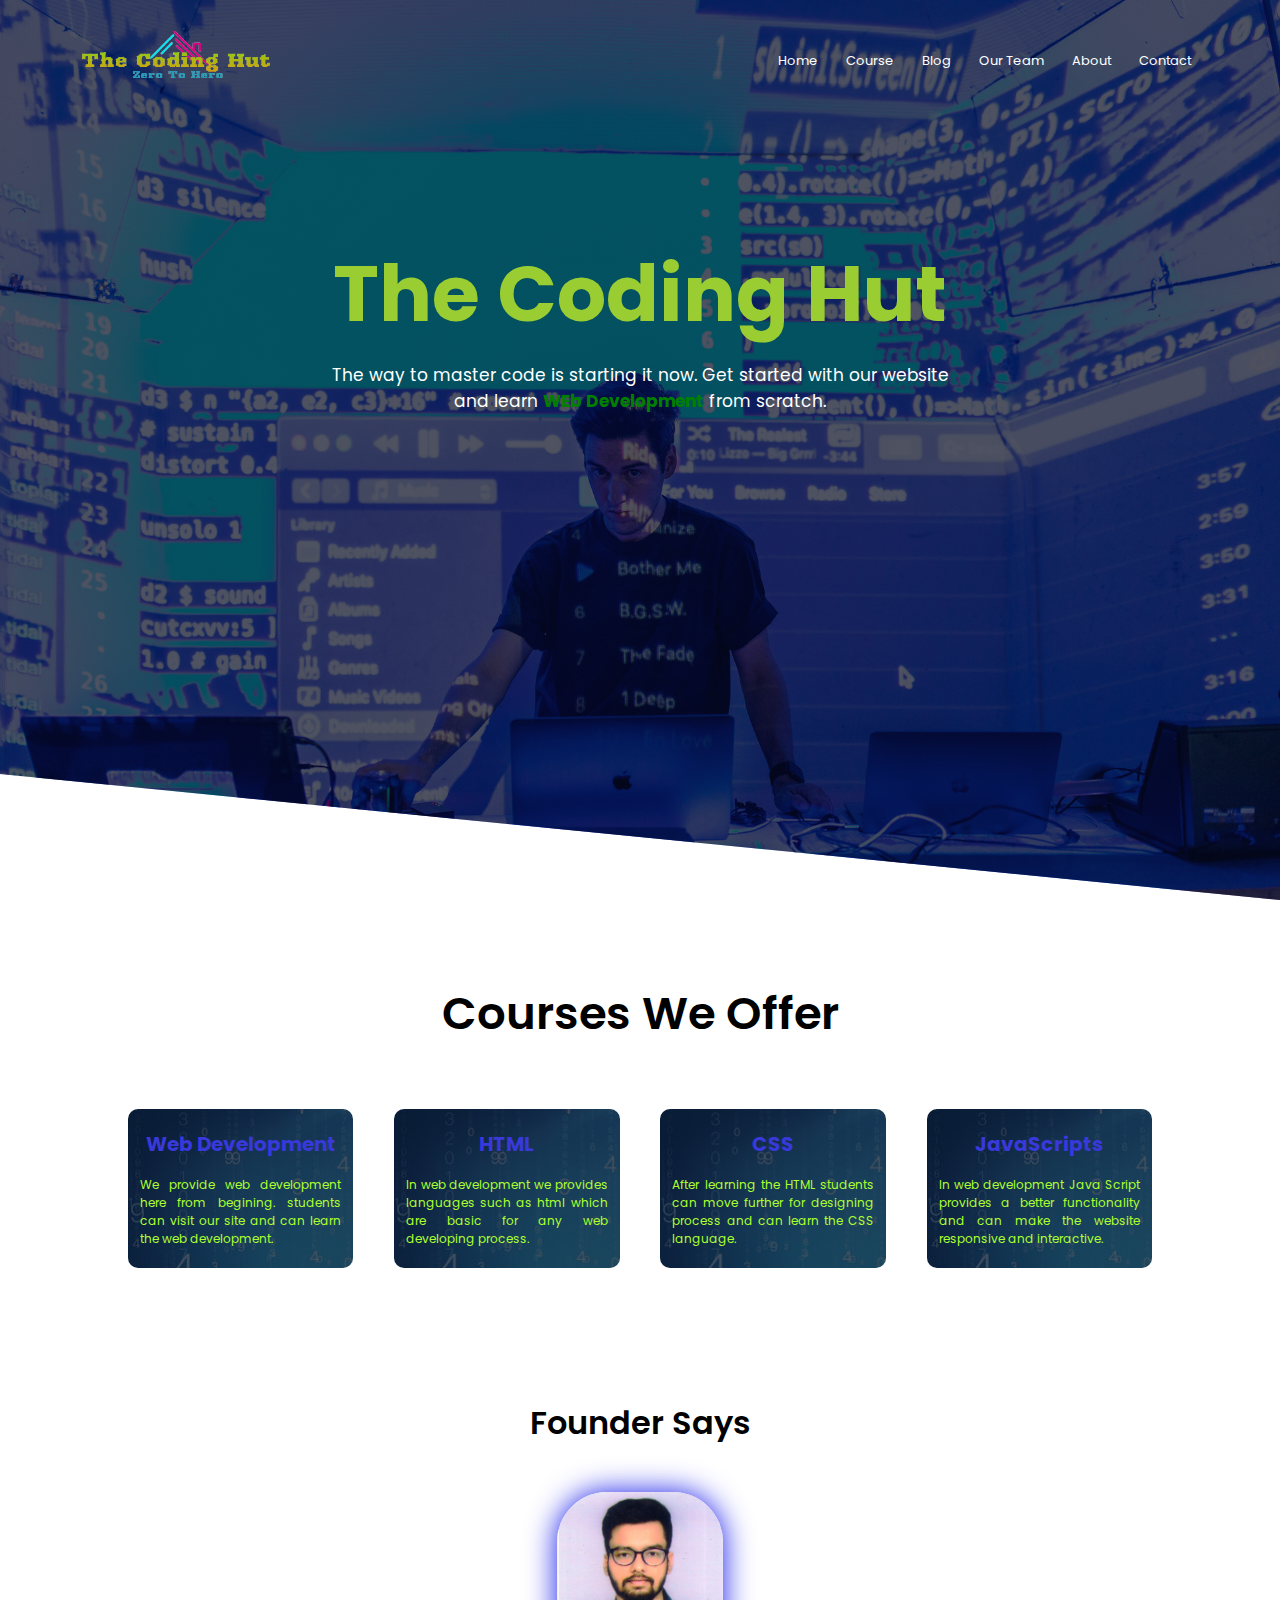
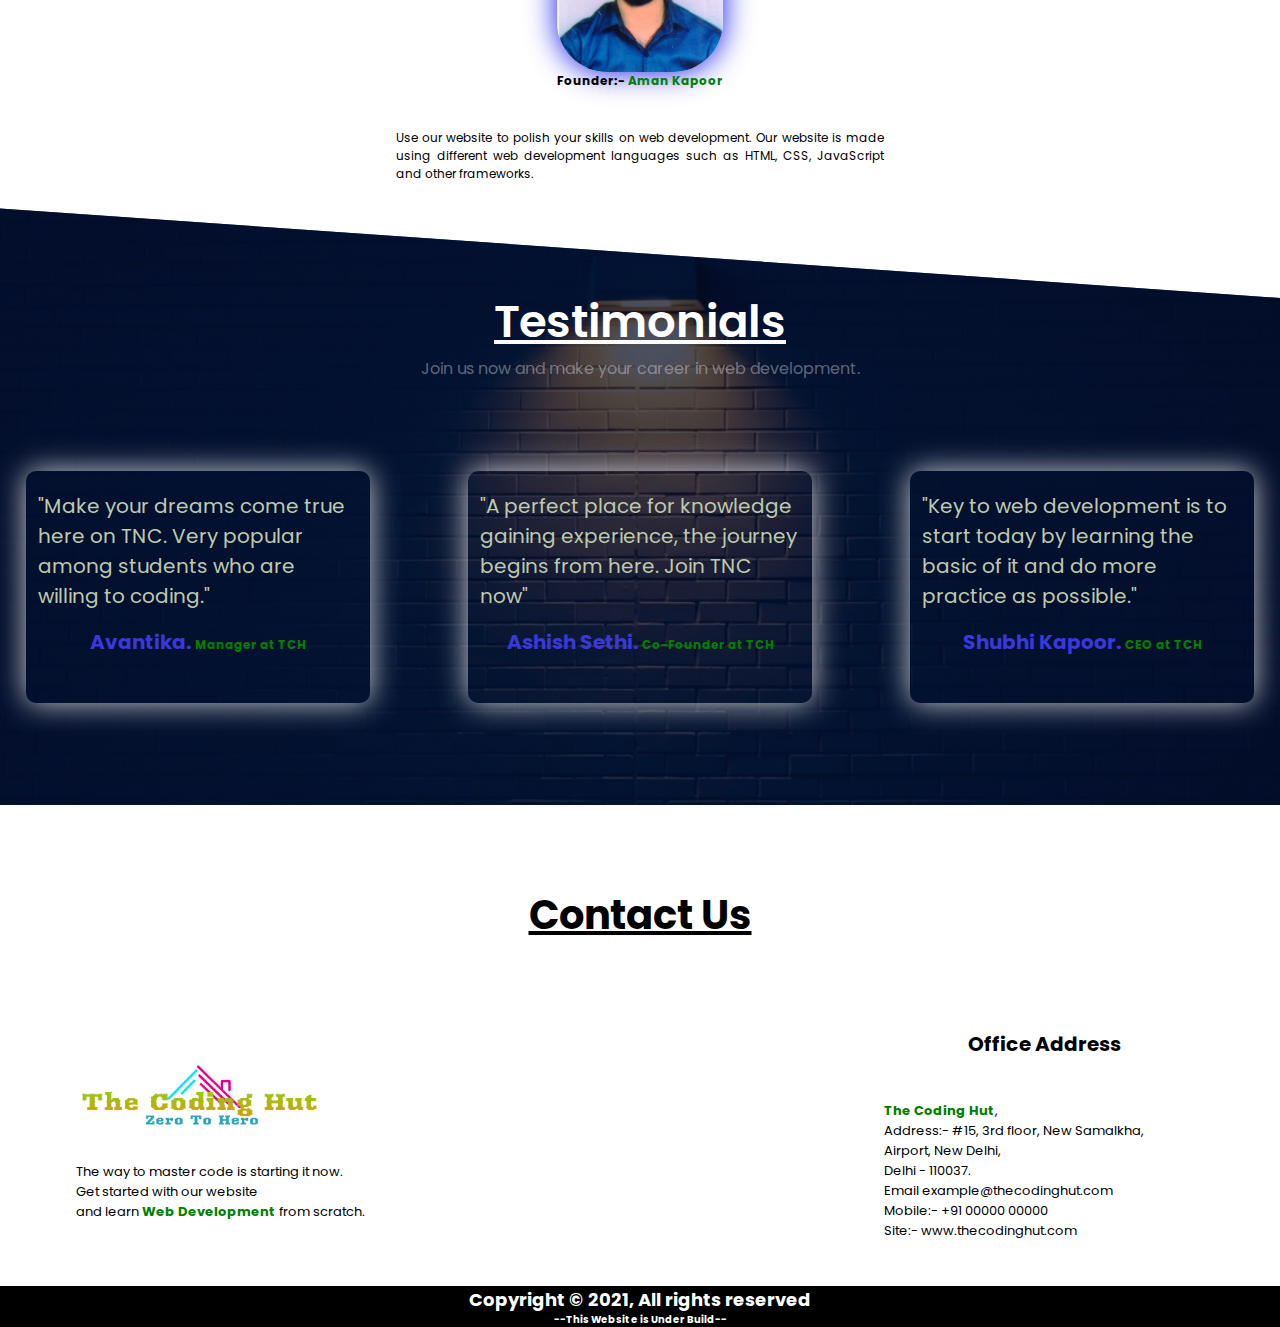
==== The Coding Hut/index.html @ e1226303 "Update index.html" ====
<!DOCTYPE html>
<html lang="en">

<head>
    <meta charset="UTF-8">
    <meta http-equiv="X-UA-Compatible" content="IE=edge">
    <meta name="viewport" content="width=device-width, initial-scale=1.0">
    <title>Home- The Coding Hut</title>
    <link rel="stylesheet" href="style.css">
    <link rel="preconnect" href="https://fonts.googleapis.com">
<link rel="preconnect" href="https://fonts.gstatic.com" crossorigin>
<link href="https://fonts.googleapis.com/css2?family=Poppins:ital,wght@0,600;0,700;1,600;1,900&display=swap" rel="stylesheet">
</head>

<body>
    <section class="header">
        <nav>
            <a href="index.html"><img src="Images/logo.png"></a>
            <div class="nav-links" id="navlinks">
                <button class="close_menu" onclick="closemenu()">X</button>
                <ul>
                    <li><a href="">Home</a></li>
                    <li><a href="">Course</a></li>
                    <li><a href="">Blog</a></li>
                    <li><a href="">Our Team</a></li>
                    <li><a href="">About</a></li>
                    <li><a href="">Contact</a></li>
                </ul>

            </div>
            <button class="open-menu" onclick="openemenu()">≡</button>
        </nav>

        <div class="text-box">
            <h1>The Coding Hut</h1>
            <p>The way to master code is starting it now. Get started with our website<br>
                and learn <span>WEb Development</span> from scratch.</p>

        </div>

    </section>
    <!-------Course Segment Start Now-------->
    <section class="course">
        <h1>Courses We Offer</h1>

        <div class="row">
            <div class="course-col">
                <h3>Web Development</h3>
                <p>We provide web development
                    here from begining. students can visit our site and can learn the web development.</p>
            </div>
            <div class="course-col">
                <h3>HTML</h3>
                <p>In web development we provides languages such as html which are basic for any web developing process.
                </p>
            </div>
            <div class="course-col">
                <h3>CSS</h3>
                <p>After learning the HTML students can move further for designing process and can learn the CSS
                    language.</p>
            </div>
            <div class="course-col">
                <h3>JavaScripts</h3>
                <p>In web development Java Script provides a better functionality and can make the website responsive
                    and interactive.</p>
            </div>
        </div>
    </section>


    <!-------Our Team Segment Start------->


    <section class="team">
        <h1>Founder Says</h1>
        <div class="">
            <div class="founder">
                <div class="team-col">
                    <img src="Images/me.jpg">
                    <h3> Founder:- <spam>Aman Kapoor</spam>
                    </h3>
                    <p>Use our website to polish your skills on web development. Our website is made using different web
                        development
                        languages such as HTML, CSS, JavaScript and other frameworks.</p>

                </div>
            </div>

        </div>
        </div>
    </section>

 <!--------Testimonials Us Segment-------->
 <section class="Testimonials">
    <h1>Testimonials</h1>
    <p>Join us now and make your career in web development.</p>

    <div class="row">
        <div class="Testimonials-col">
            <p>"Make your dreams come true here on TNC. Very popular among students who are willing to coding."</p>
            <h3>Avantika. <span>Manager at TCH</span></h3>
        </div>
        <div class="Testimonials-col">
            
            <p>"A perfect place for knowledge gaining experience, the journey begins from here. Join TNC now"
            </p>
            <h3>Ashish Sethi. <span>Co-Founder at TCH</span></h3>
        </div>
        <div class="Testimonials-col">
            <p>"Key to web development is to start today by learning the basic of it and do more practice as possible."</p>
            <h3>Shubhi Kapoor. <span>CEO at TCH</span></h3>
        </div>
        
    </div>
</section>

<!------------Contact Us Segment-------->

<section class="contact">
    <h1>Contact Us</h1>
    <div class="row">
        
        <div class="contact-col"><br>
            
            <a href="index.html"><img src="Images/logo.png" width="250px"></a><br>
            
<p>The way to master code is starting it now.<br>

    Get started with our website<br>
    and learn <span>Web Development</span> from scratch.</p>

        </div>
        <div class="contact-col">
            <h3>Office Address</h3>
            <p><span>The Coding Hut</span>,<br>
               Address:-  #15, 3rd floor, New Samalkha,<br>
                Airport, New Delhi,<br>
                Delhi - 110037.<br>
               Email example@thecodinghut.com<br>
              Mobile:-  +91 00000 00000<br>
             Site:-  www.thecodinghut.com </p>
            
        </div>
        
    </div>
</section>

<footer>

    <h2>Copyright © 2021, All rights reserved</h2>
    <h5>--This Website is Under Build--</h5>
</footer>







    <!--------Javascripts For toggle menu-------->
    <script>
        var navlinks = document.getElementById("navlinks");
        function openemenu() {
            navlinks.style.right = "0";
        }
        function closemenu() {
            navlinks.style.right = "-200px";
        }
    </script>

</body>

</html>
---- The Coding Hut/style.css ----
*{
    margin: 0;
    padding: 0;
    font-family: 'Poppins', sans-serif;
}
html {
    scroll-behavior: smooth;
  }

.header{
    min-height: 100vh;
    
    width: 100%;
    background-image: linear-gradient(rgb(4,9,30,0.7),rgb(4,9,30,0.7)),url(Images/headerbg.jpg);
    background-position: center;
    background-size: cover;
    position: relative;
    clip-path: polygon(0 0, 100% 0, 100% 100%, 0 86%);
    

}
nav{
    display: flex;
    padding: 2% 6%;
    justify-content: space-between;
    align-items: center;
    
}
nav img{
    width: 200px;
    
    
}
.nav-links{
    flex: 1;
    text-align: right;
   
}
.nav-links ul li{
    list-style: none;
    display: inline-block;
    padding: 8px 12px;
    position: relative;
}

.nav-links ul li a{
    font-size: 13px;
    color: white;
    text-decoration: none;
}
.nav-links ul li::after {
    content: '';
    width: 0%;
    height: 2px;
    display: block;
    background: red;
    transition: 0.5s;
}
.nav-links ul li:hover::after {
    
    width: 100%;    
}

.text-box{
    width: 90%;
    position: absolute;
    top: 50%;
    left: 50%;
    color: white;
    transform: translate(-50%,-120%);
    text-align: center; 
}

.text-box h1{
    font-size: 78px;
    color: yellowgreen;
}
.text-box p{
    font-size: 17px;
    margin: 10px 0 0px;
}
span{
    color:green;
    font-weight: bold;
}
nav button{display: none;}


@media(max-width:700px)
{
    .text-box h1{
        font-size: 40px;
    }
    .nav-links ul li{
        display: block;
    }

    .nav-links{
        display: block;
        padding: 8px 12px;
        text-align: left;
        background: rgb(44, 70, 141);
        top: 0;
        right: -200px;
        position: absolute;
        height: 100vh;
        width: 150px;
        z-index: 2;
        transition: 1s;
    }
    nav button{
        
        display: block;
        background-color: transparent;
        border: none;
        color: white;
        margin: 10ox;
        font-size: 22px;
        cursor: pointer;
    }
    .nav-links ul{
        padding: 13px;
    }

}
/*---------Course Segment----*/

.course
{
    width: 80%;
    margin: auto;
    text-align: center;
    padding-top: 80px;
}
.course h1{
font-size: 45px;
font-weight: 600;
margin-bottom: 6%;
text-decoration: none;
color:black;
}
.row{
    display: flex;
    margin-top: 5%;
    justify-content: space-between;
}
.course-col{
    
    flex-basis: 22%;
   background-image: linear-gradient(rgb(4,9,30,0.7),rgb(4,9,30,0.7)),url(Images/coursebg.jpg);
    border-radius: 10px;
    margin-bottom: 5%;
    padding: 20px 12px;
    box-sizing: border-box;
    text-align:justify;
    font-size: 12px;
    transition: 0.8s;
}
h3{
    text-align: center;
    font-size: 20px;
    padding-bottom: 8%;
    color: white;
    text-decoration: underline;
}
.course-col p{
    color: greenyellow;
}
.course-col:hover{
    box-shadow: 0 0 30px 0px rgb(20, 24, 233);
}
@media(max-width:700px) {
    .row{
        flex-direction: column;
    }
}

.team{
    width: 40vw;
    margin: auto;
    text-align: center;
    padding-top: 80px;
   
}
.team h1{
    font-size: 2em;
    font-weight: 600;
}
.founder{
    
    margin-top: 5%;

}
.team h3{
    font-size: 12px;
    text-decoration: none;
    color: black;
}
.team-col{
    display: inline-block;
    flex-basis: 15%;
    background-color:transparent;
    border-radius: 10px;
    margin-bottom: 1%;
    padding: 20px 12px;
    box-sizing: border-box;
    text-align:justify;
    font-size: 12px;
}

.team-col img{
    display: block;
    margin-left: auto;
     margin-right: auto;
    width: 50%;
    height: 20vh;
    width: auto;
    border-radius: 50px;
    box-shadow: 0 0 30px 0px rgb(20, 24, 233);
    
}
.team-col spam{
    color: green;
    text-decoration: solid;
}


/*------about Us Segment-------*/


.Testimonials
{
    width: 100%;
    margin: auto;
    height: 50%;
    text-align: center;
    padding-top: 80px;
    box-sizing: border-box;
    background-image: linear-gradient(rgb(4,9,30,0.7),rgb(4,9,30,0.7)),url(Images/aboutbg.jpg);
    background-position: center;
    background-size: cover;
    position: relative;
    clip-path: polygon(0 0, 100% 15%, 100% 100%, 0% 100%);


}
.Testimonials h1{
font-size: 45px;
font-weight: 600;
text-decoration: underline;
color: white
}
.Testimonials p{
    color: rgba(255, 255, 255, 0.363)
    }
.row{
    display: flex;
    margin-top: 5%;
    justify-content: space-between;
}

.Testimonials-col{
    margin:2% 2%;
    flex-basis: 25%;
    border-radius: 10px;
    padding: 20px 12px;
    text-align:left;
    font-size: 20px;
    transition: 0.8s;
    margin-bottom: 8%;
    box-shadow: 0 0 30px 0px rgb(206, 207, 212);
}
h3{
    text-align: center;
    font-size: 20px;
    color: rgb(57, 57, 219);
    text-decoration: none;
    justify-items: flex-end;
}
.Testimonials-col span{
    font-size: 12px;

}
.Testimonials-col p{
    color: rgb(190, 201, 174);
    margin-bottom: 5%;
}
.Testimonials-col:hover{
    box-shadow: 0 0 30px 0px rgb(20, 24, 233);
}


/*---Contact US-----*/


.contact
{
    width: 100%;
    text-align: center;
    padding-top: 80px;
    box-sizing: border-box;
    background-position: center;
    background-size: cover;
    position: relative;

}

.contact p{
    color: black;
    margin-top: 5%;
    font-size: 13px;
    text-align: left;
    
    }

    .contact-col{
        margin:2% 5%;
        margin-top: 0%;
        flex-basis: 25%;
        border-radius: 10px;
        padding: 20px 12px;
        text-align:left;
        font-size: 20px;
        
    }
    .contact-col h3{
        text-align: center;
        font-size: 20px;
        color:black;
        text-decoration: none;
        justify-items: flex-end;
    }
    .contact h1{
        text-align: center;
        font-size: 40px;
        color:black;
        text-decoration: underline;
        margin-bottom: 0;
    }


/*---Footer---*/

footer
{
width: 100%;
background-color: black;
color: white;
text-align: center;
font-size: 12px;
}
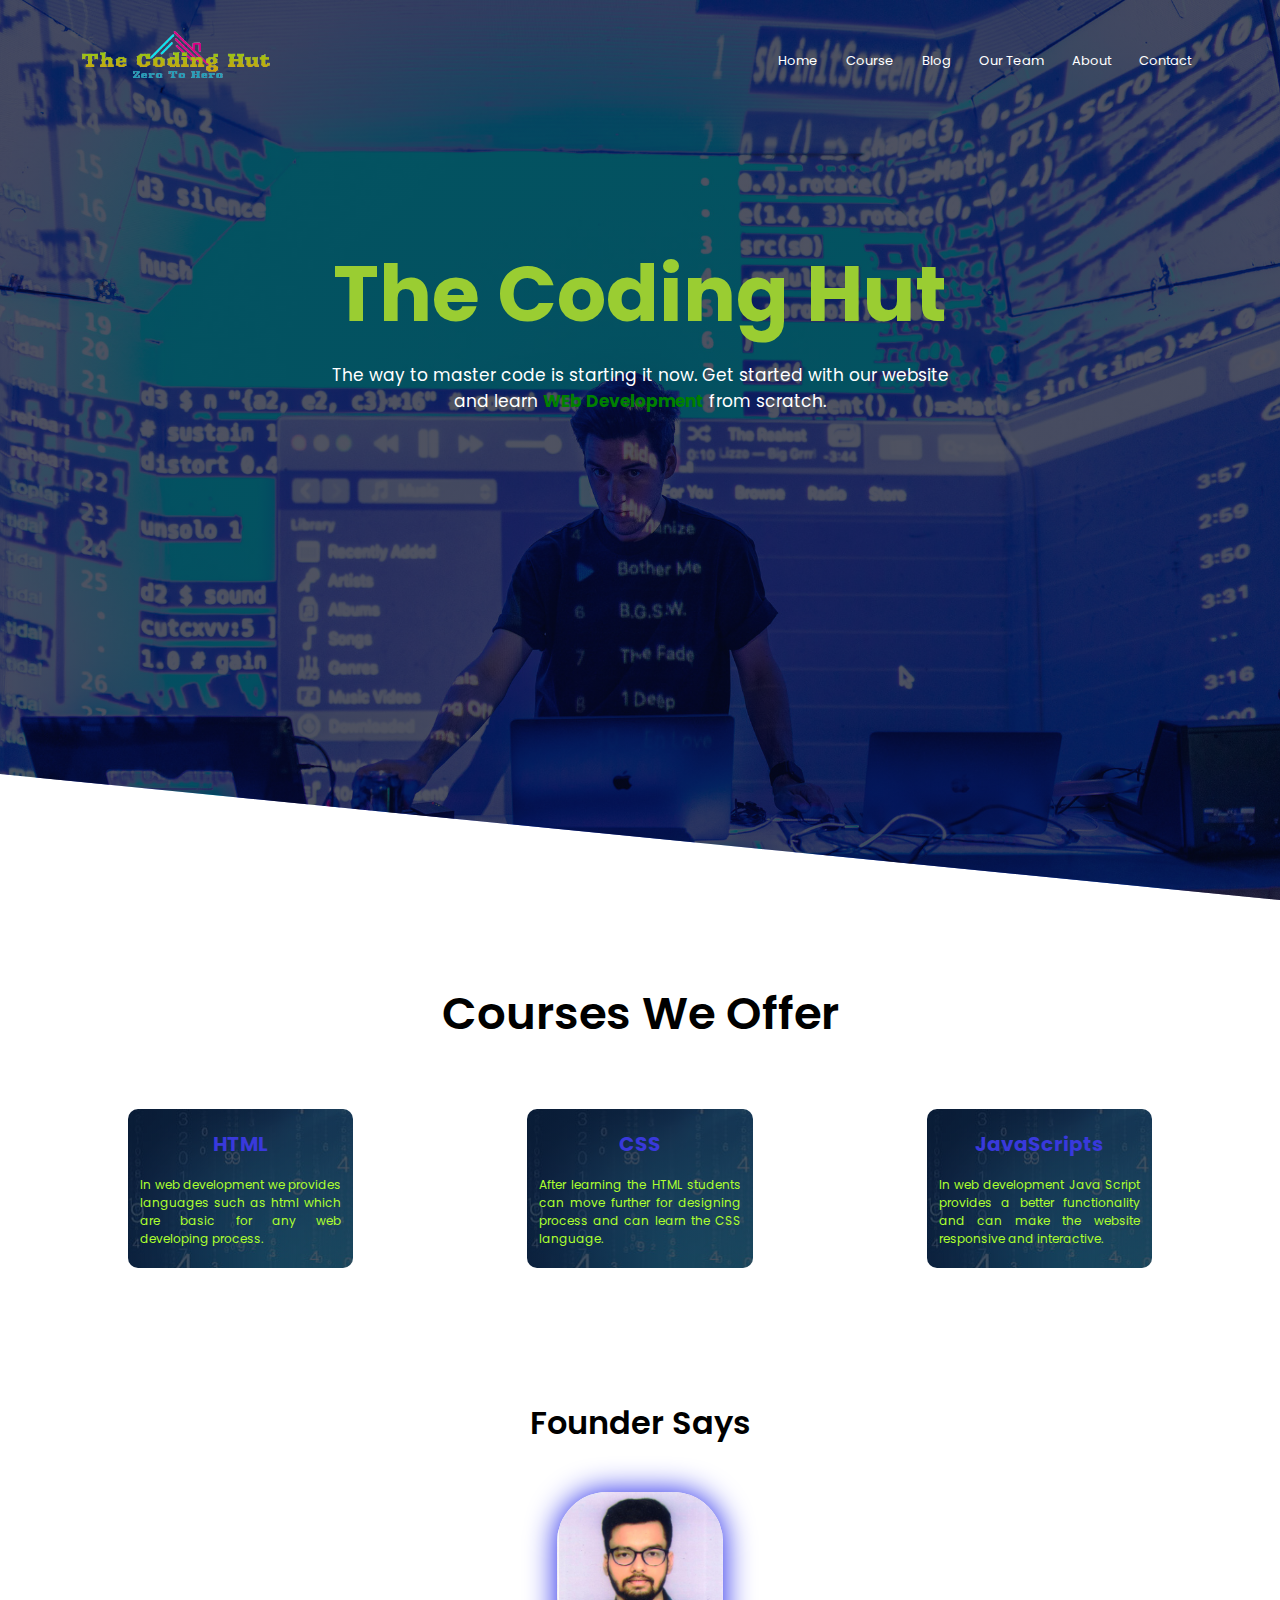
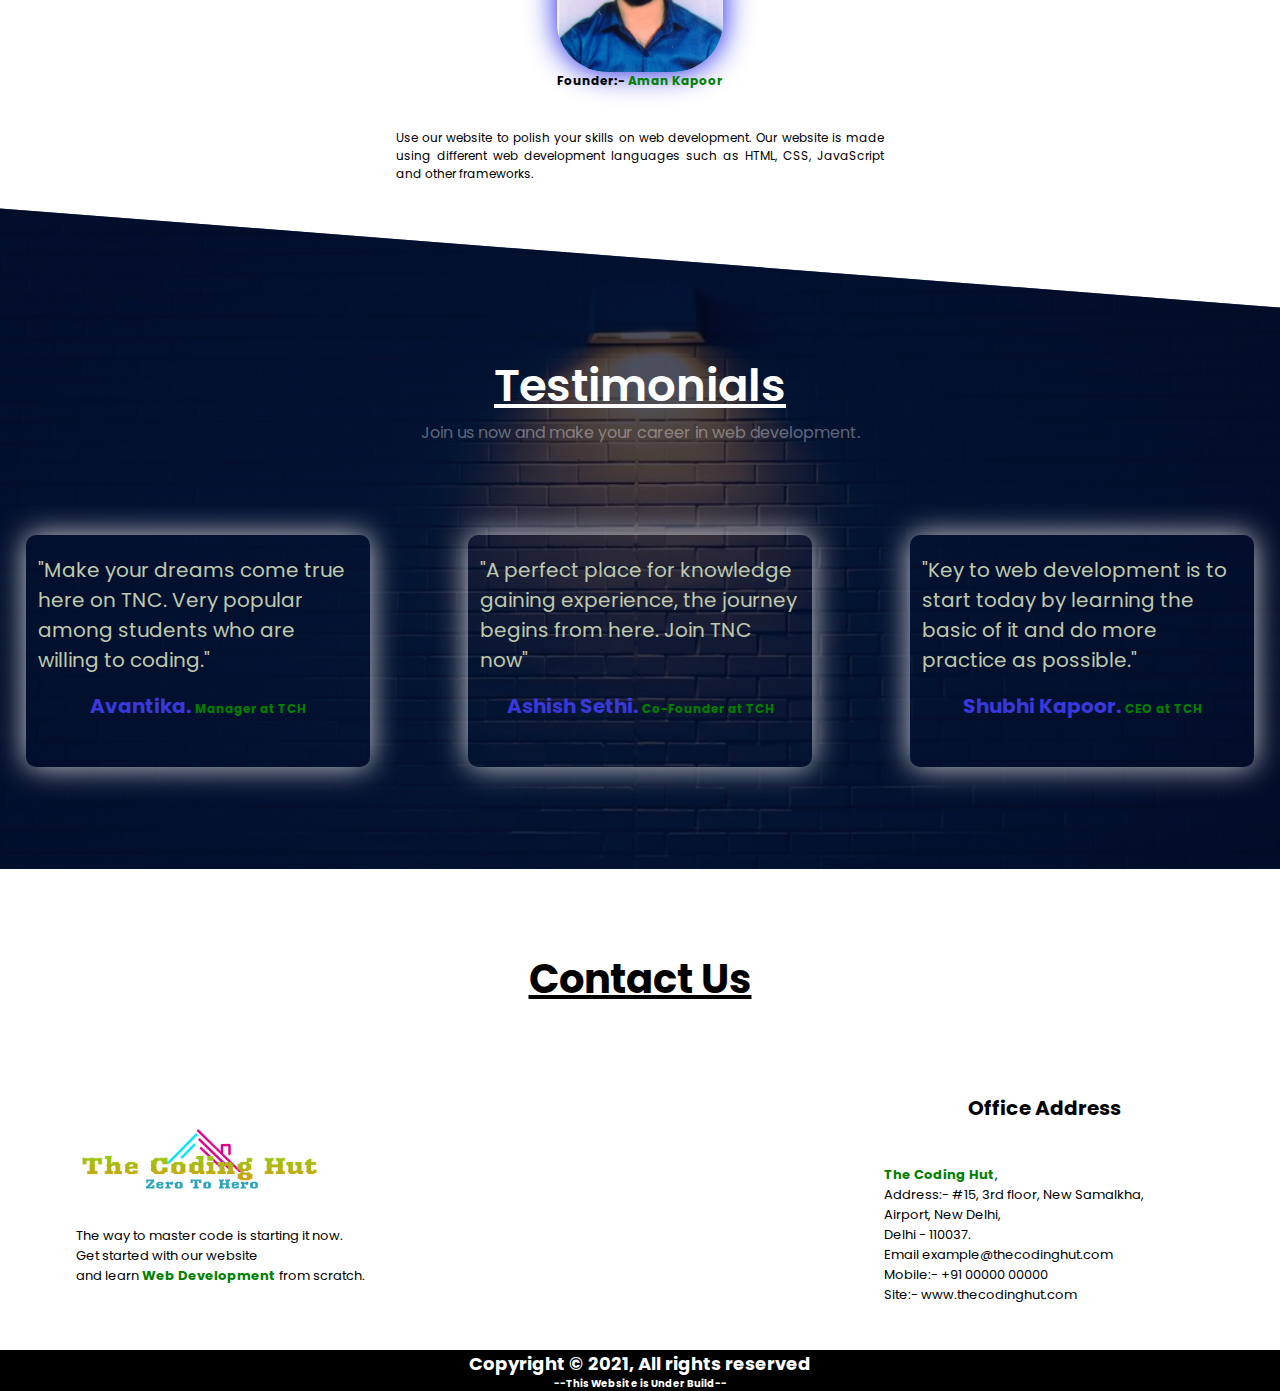
==== commit b31ba64b: "Update index.html" ====
--- a/The Coding Hut/index.html
+++ b/The Coding Hut/index.html
@@ -44,11 +44,7 @@
         <h1>Courses We Offer</h1>
 
         <div class="row">
-            <div class="course-col">
-                <h3>Web Development</h3>
-                <p>We provide web development
-                    here from begining. students can visit our site and can learn the web development.</p>
-            </div>
+            
             <div class="course-col">
                 <h3>HTML</h3>
                 <p>In web development we provides languages such as html which are basic for any web developing process.
--- a/The Coding Hut/style.css
+++ b/The Coding Hut/style.css
@@ -173,6 +173,9 @@
     .row{
         flex-direction: column;
     }
+     .course-col h3 p{
+        font-size: 10px;
+    }
 }
 
 .team{
@@ -245,6 +248,7 @@
 
 }
 .Testimonials h1{
+    margin-top:5%;
 font-size: 45px;
 font-weight: 600;
 text-decoration: underline;
@@ -290,6 +294,12 @@
 }
 
 
+@media(max-width:767px)
+{
+    .Testimonials h1{
+        margin-top: 5%;
+        }
+}
 /*---Contact US-----*/
 
 
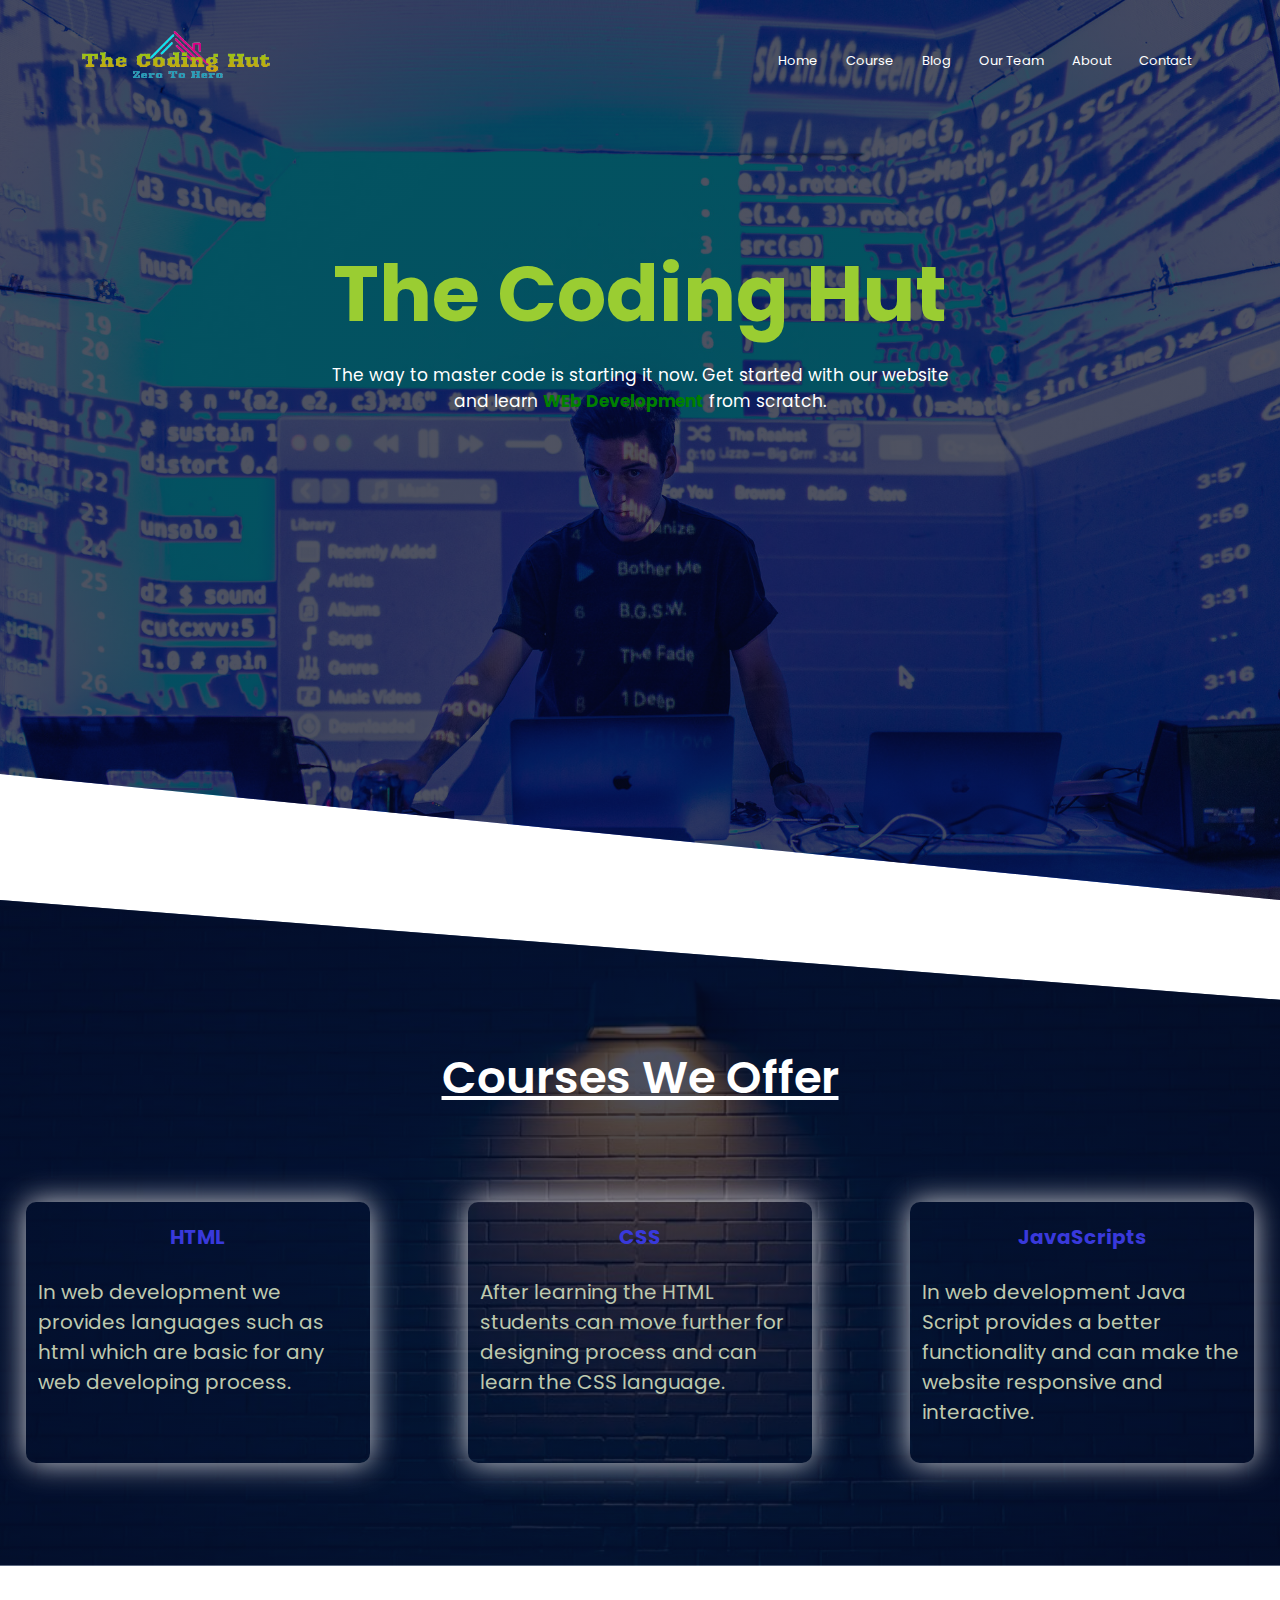
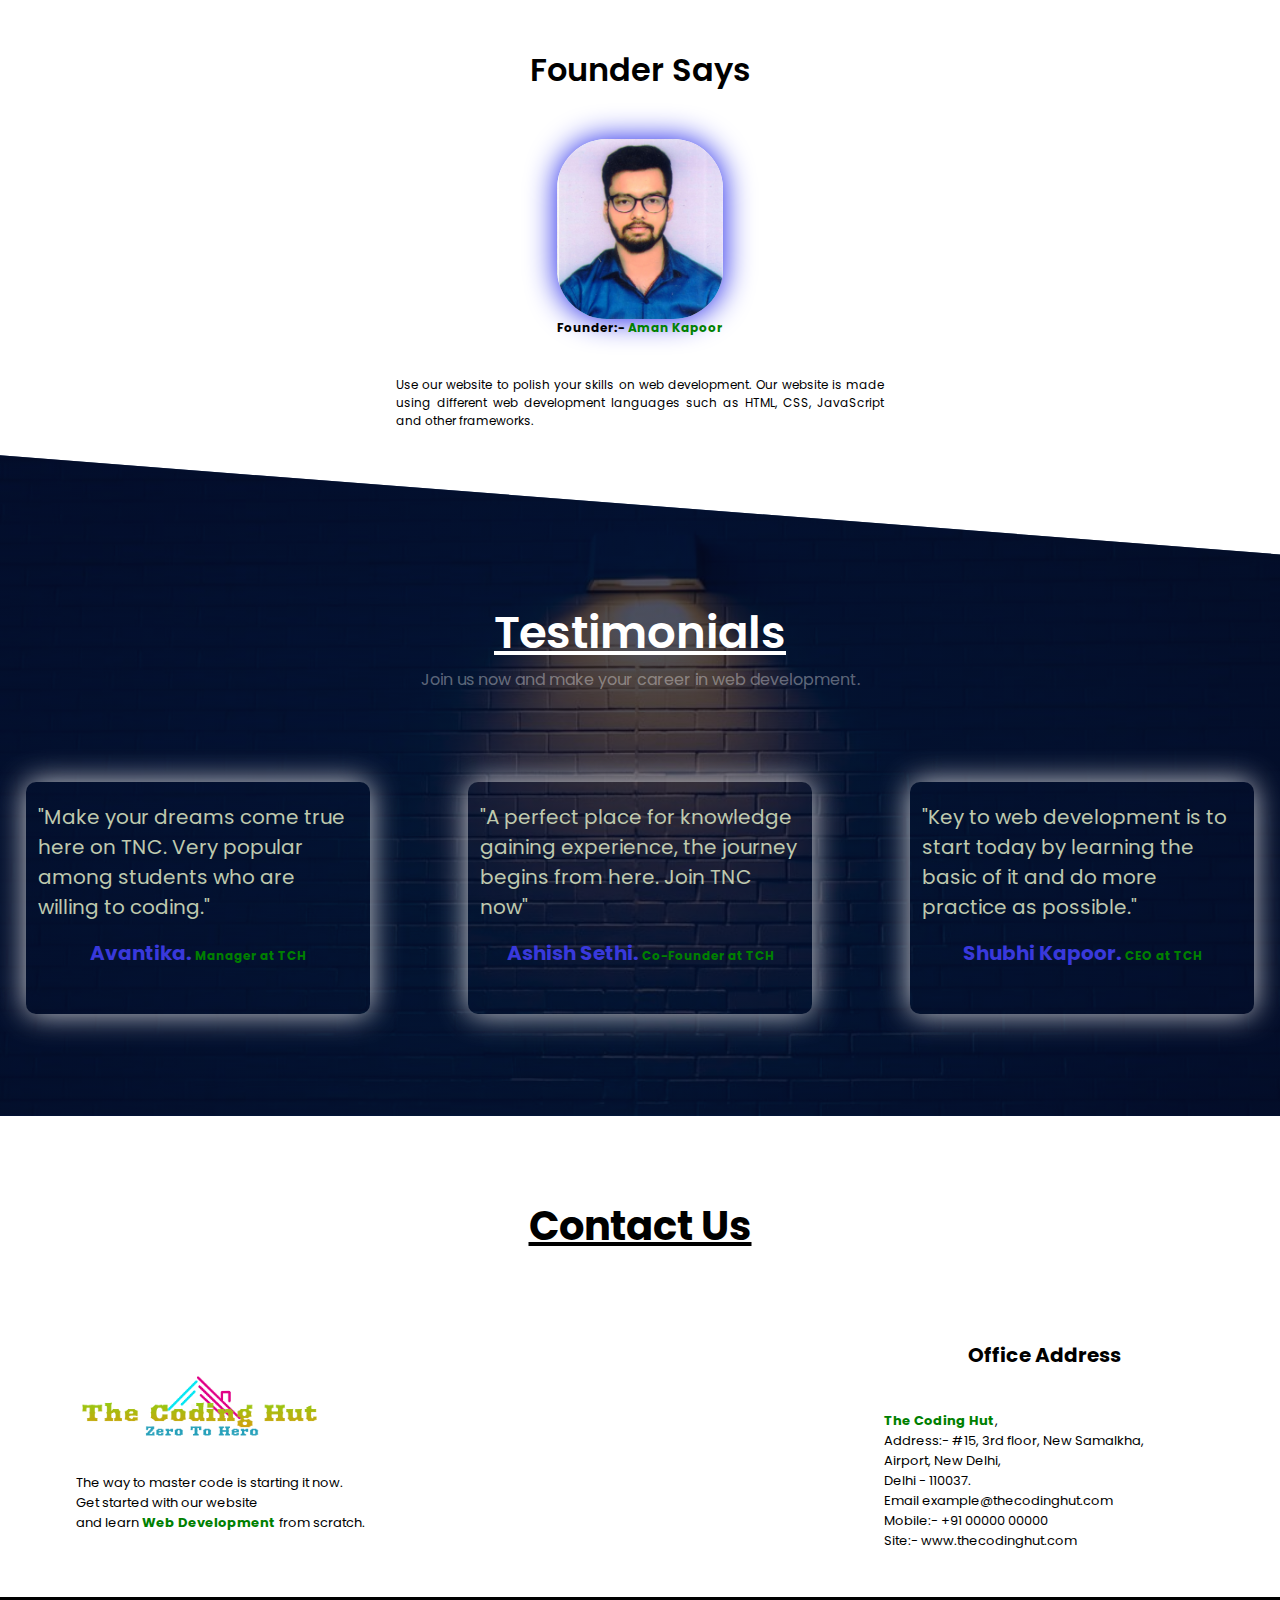
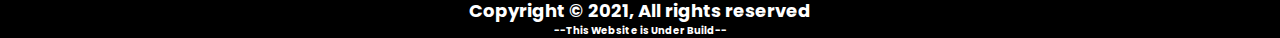
==== commit e4670e4a: "Update index.html" ====
--- a/The Coding Hut/index.html
+++ b/The Coding Hut/index.html
@@ -40,22 +40,22 @@
 
     </section>
     <!-------Course Segment Start Now-------->
-    <section class="course">
+    <section class="Testimonials">
         <h1>Courses We Offer</h1>
 
         <div class="row">
             
-            <div class="course-col">
+            <div class="Testimonials-col">
                 <h3>HTML</h3>
                 <p>In web development we provides languages such as html which are basic for any web developing process.
                 </p>
             </div>
-            <div class="course-col">
+            <div class="Testimonials-col">
                 <h3>CSS</h3>
                 <p>After learning the HTML students can move further for designing process and can learn the CSS
                     language.</p>
             </div>
-            <div class="course-col">
+            <div class="Testimonials-col">
                 <h3>JavaScripts</h3>
                 <p>In web development Java Script provides a better functionality and can make the website responsive
                     and interactive.</p>
--- a/The Coding Hut/style.css
+++ b/The Coding Hut/style.css
@@ -127,10 +127,16 @@
 
 .course
 {
-    width: 80%;
+   width: 100%;
     margin: auto;
+    height: 50%;
     text-align: center;
     padding-top: 80px;
+    box-sizing: border-box;
+    background-image: linear-gradient(rgb(4,9,30,0.7),rgb(4,9,30,0.7)),url(images/course-bg.jpg);
+    background-position: center;
+    background-size: cover;
+    position: relative;
 }
 .course h1{
 font-size: 45px;
@@ -173,7 +179,7 @@
     .row{
         flex-direction: column;
     }
-     .course-col h3 p{
+     .course-col h3{
         font-size: 10px;
     }
 }
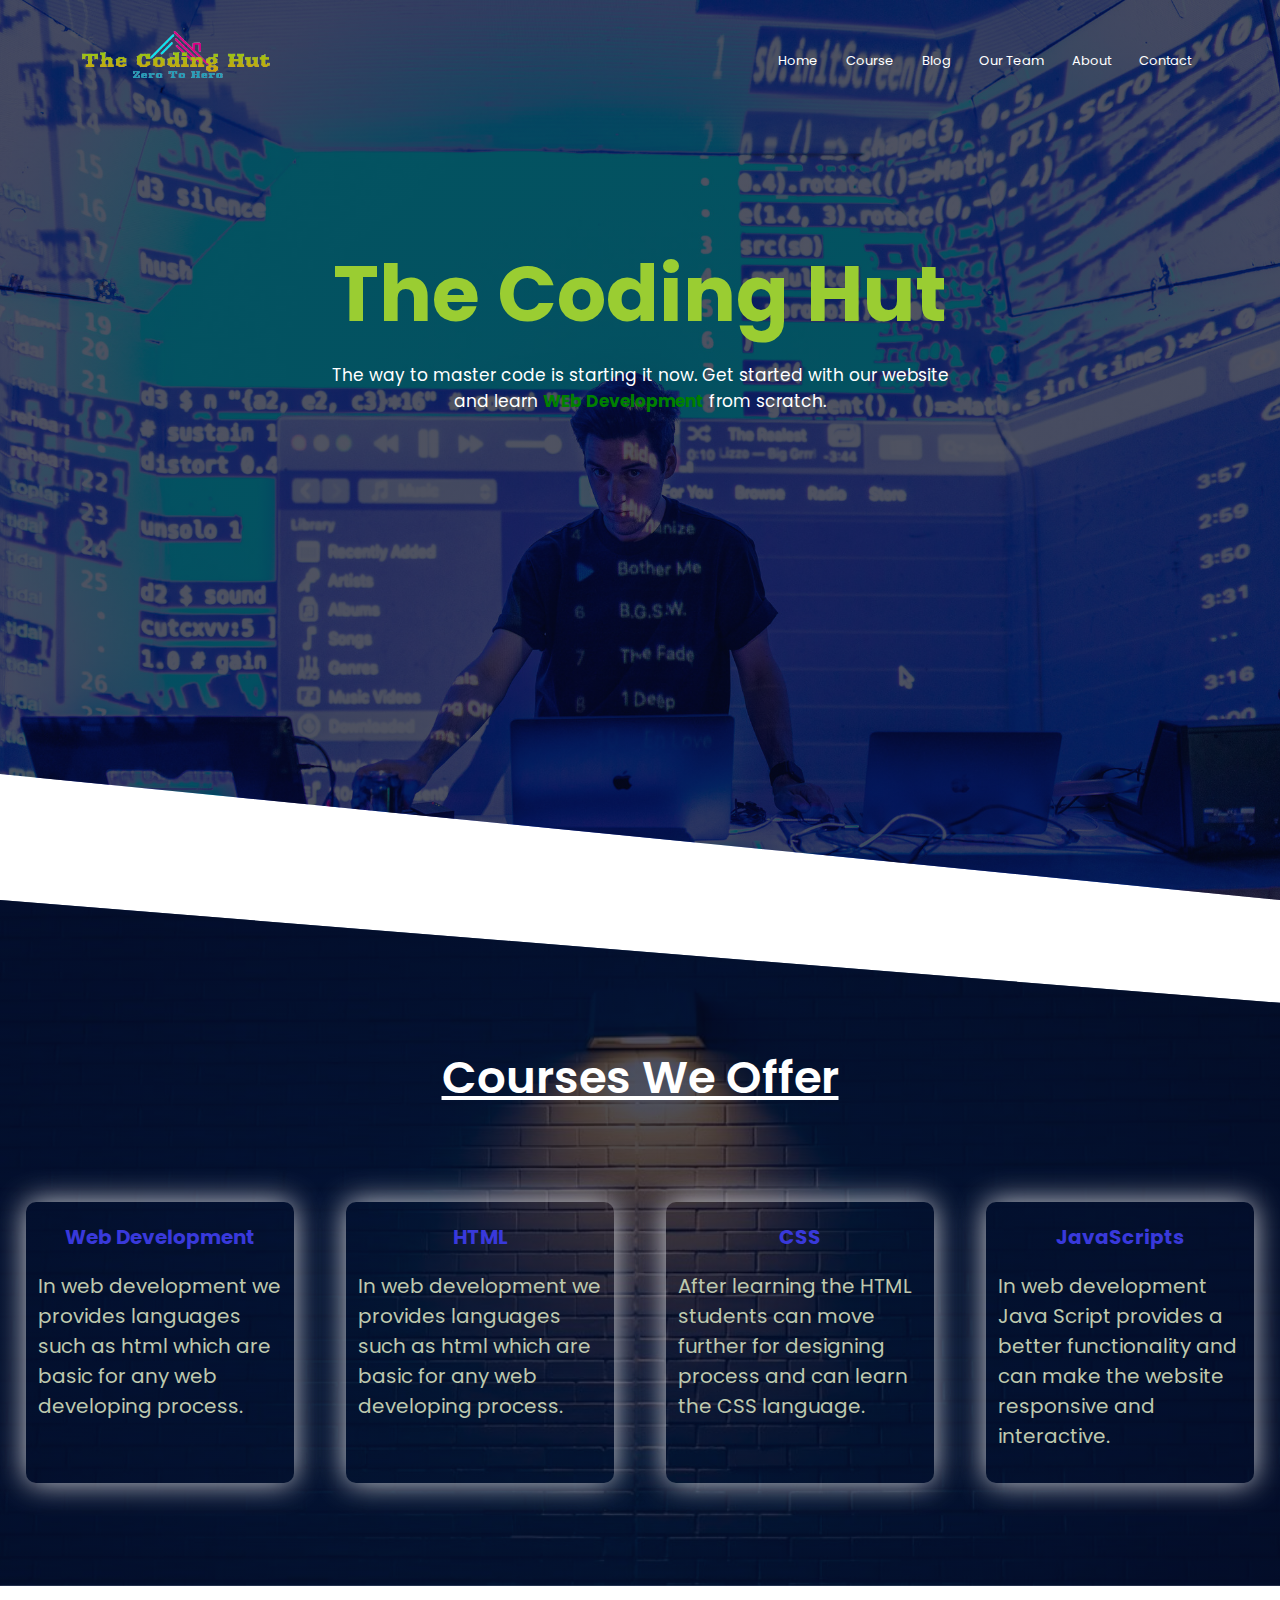
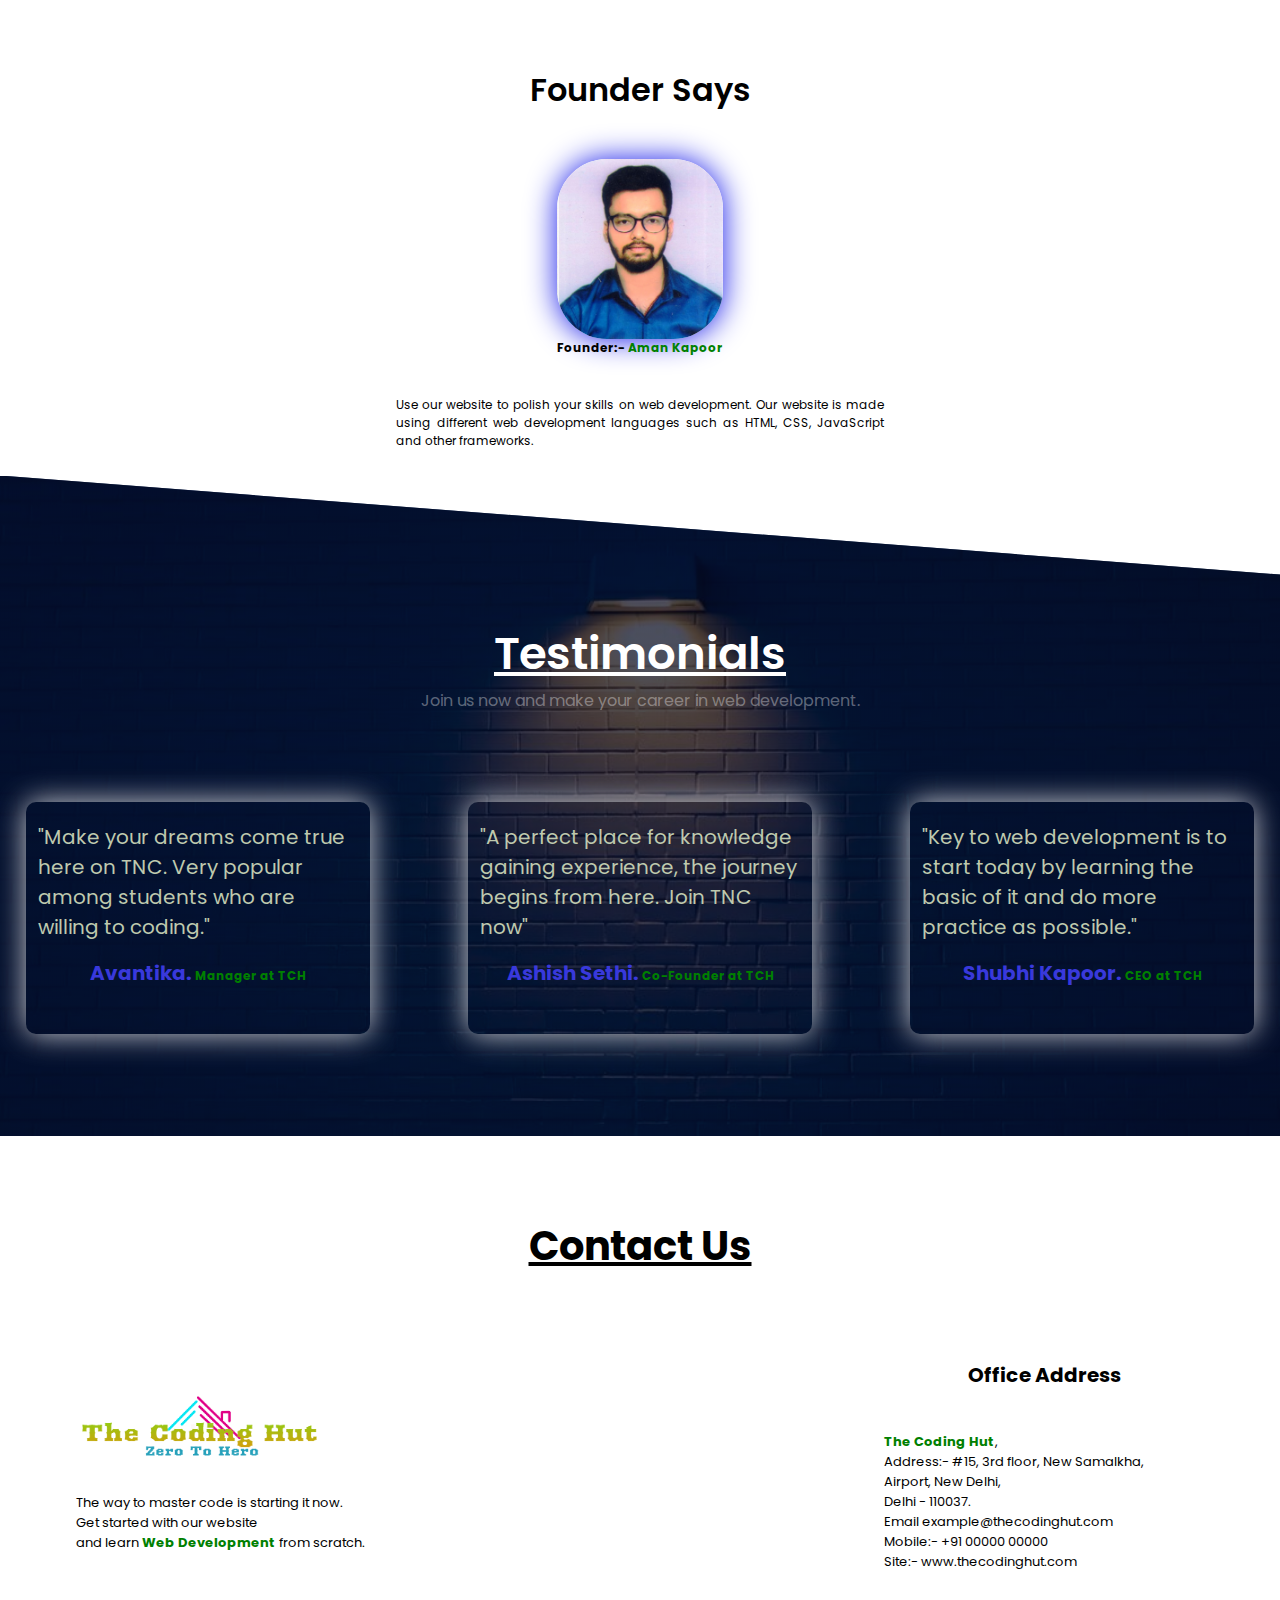
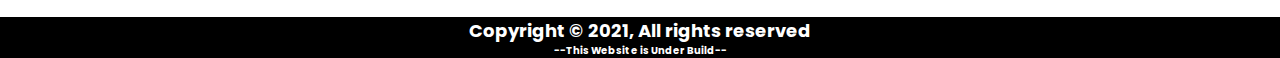
==== commit 767b6189: "Update index.html" ====
--- a/The Coding Hut/index.html
+++ b/The Coding Hut/index.html
@@ -44,7 +44,11 @@
         <h1>Courses We Offer</h1>
 
         <div class="row">
-            
+            <div class="Testimonials-col">
+                <h3>Web Development</h3>
+                <p>In web development we provides languages such as html which are basic for any web developing process.
+                </p>
+            </div>
             <div class="Testimonials-col">
                 <h3>HTML</h3>
                 <p>In web development we provides languages such as html which are basic for any web developing process.
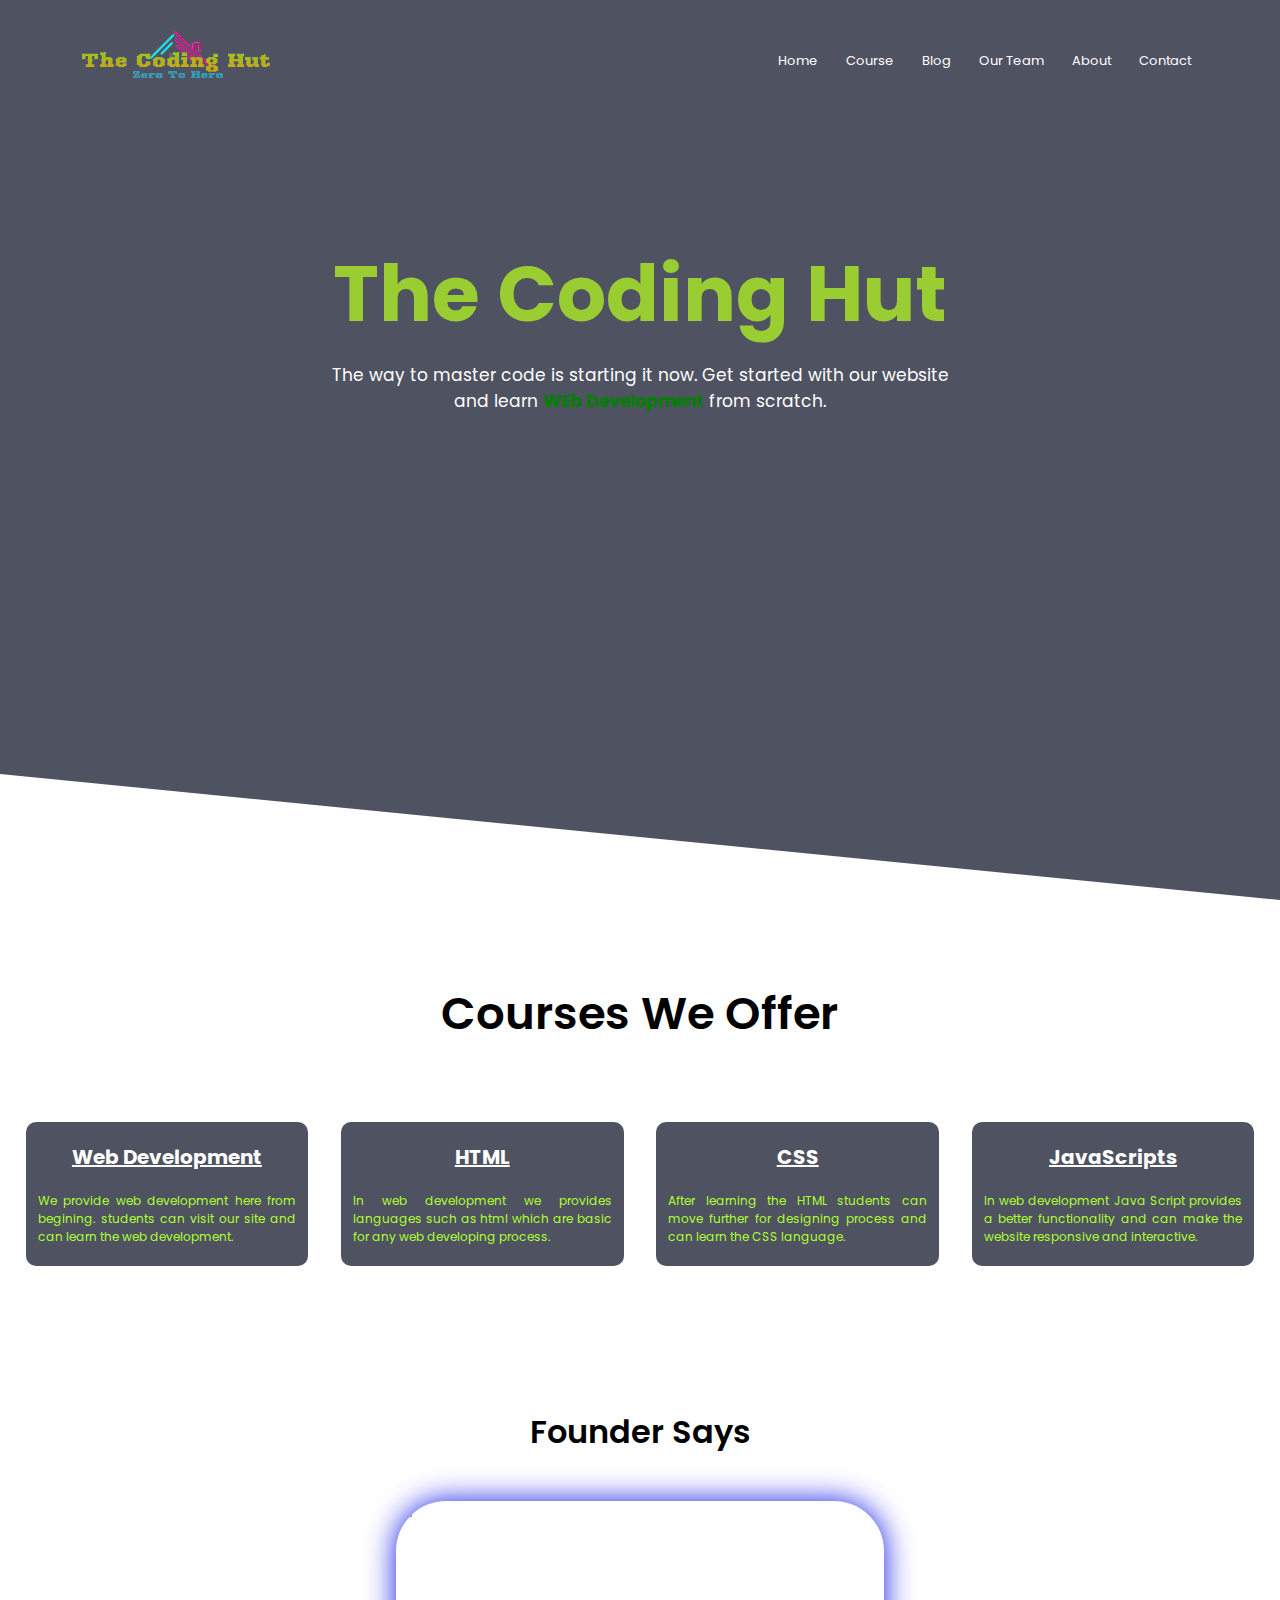
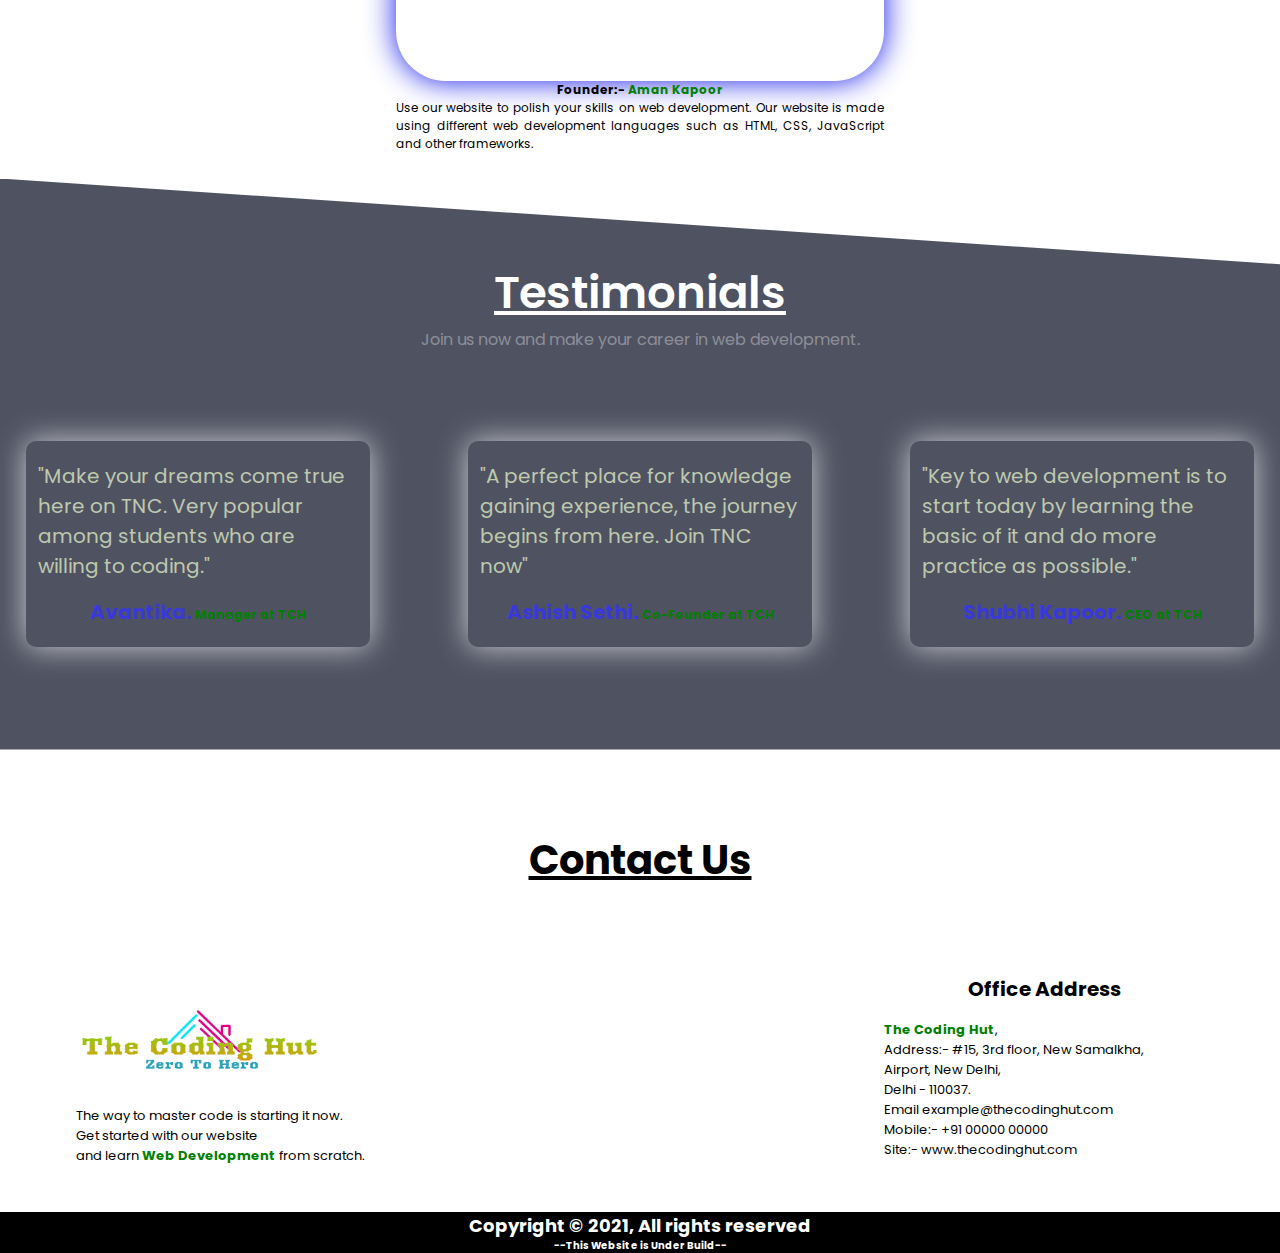
==== commit 36f29b99: "Update index.html" ====
--- a/The Coding Hut/index.html
+++ b/The Coding Hut/index.html
@@ -40,26 +40,26 @@
 
     </section>
     <!-------Course Segment Start Now-------->
-    <section class="Testimonials">
+    <section class="course">
         <h1>Courses We Offer</h1>
 
         <div class="row">
-            <div class="Testimonials-col">
+            <div class="course-col">
                 <h3>Web Development</h3>
-                <p>In web development we provides languages such as html which are basic for any web developing process.
-                </p>
+                <p>We provide web development
+                    here from begining. students can visit our site and can learn the web development.</p>
             </div>
-            <div class="Testimonials-col">
+            <div class="course-col">
                 <h3>HTML</h3>
                 <p>In web development we provides languages such as html which are basic for any web developing process.
                 </p>
             </div>
-            <div class="Testimonials-col">
+            <div class="course-col">
                 <h3>CSS</h3>
                 <p>After learning the HTML students can move further for designing process and can learn the CSS
                     language.</p>
             </div>
-            <div class="Testimonials-col">
+            <div class="course-col">
                 <h3>JavaScripts</h3>
                 <p>In web development Java Script provides a better functionality and can make the website responsive
                     and interactive.</p>
@@ -76,7 +76,7 @@
         <div class="">
             <div class="founder">
                 <div class="team-col">
-                    <img src="Images/me.jpg">
+                    <img src="images/me.jpg">
                     <h3> Founder:- <spam>Aman Kapoor</spam>
                     </h3>
                     <p>Use our website to polish your skills on web development. Our website is made using different web
--- a/The Coding Hut/style.css
+++ b/The Coding Hut/style.css
@@ -9,9 +9,8 @@
 
 .header{
     min-height: 100vh;
-    
     width: 100%;
-    background-image: linear-gradient(rgb(4,9,30,0.7),rgb(4,9,30,0.7)),url(Images/headerbg.jpg);
+    background-image: linear-gradient(rgb(4,9,30,0.7),rgb(4,9,30,0.7)),url(images/headerbg.jpg);
     background-position: center;
     background-size: cover;
     position: relative;
@@ -127,13 +126,12 @@
 
 .course
 {
-   width: 100%;
+    width: 96%;
     margin: auto;
     height: 50%;
     text-align: center;
     padding-top: 80px;
     box-sizing: border-box;
-    background-image: linear-gradient(rgb(4,9,30,0.7),rgb(4,9,30,0.7)),url(images/course-bg.jpg);
     background-position: center;
     background-size: cover;
     position: relative;
@@ -152,8 +150,8 @@
 }
 .course-col{
     
-    flex-basis: 22%;
-   background-image: linear-gradient(rgb(4,9,30,0.7),rgb(4,9,30,0.7)),url(Images/coursebg.jpg);
+    flex-basis: 23%;
+    background-image: linear-gradient(rgb(4,9,30,0.7),rgb(4,9,30,0.7)),url(images/course-bg.jpg);
     border-radius: 10px;
     margin-bottom: 5%;
     padding: 20px 12px;
@@ -162,7 +160,7 @@
     font-size: 12px;
     transition: 0.8s;
 }
-h3{
+.course h3{
     text-align: center;
     font-size: 20px;
     padding-bottom: 8%;
@@ -179,7 +177,7 @@
     .row{
         flex-direction: column;
     }
-     .course-col h3{
+    .course-col h3{
         font-size: 10px;
     }
 }
@@ -245,7 +243,7 @@
     text-align: center;
     padding-top: 80px;
     box-sizing: border-box;
-    background-image: linear-gradient(rgb(4,9,30,0.7),rgb(4,9,30,0.7)),url(Images/aboutbg.jpg);
+    background-image: linear-gradient(rgb(4,9,30,0.7),rgb(4,9,30,0.7)),url(images/about-bg.jpg);
     background-position: center;
     background-size: cover;
     position: relative;
@@ -254,7 +252,6 @@
 
 }
 .Testimonials h1{
-    margin-top:5%;
 font-size: 45px;
 font-weight: 600;
 text-decoration: underline;
@@ -299,13 +296,13 @@
     box-shadow: 0 0 30px 0px rgb(20, 24, 233);
 }
 
-
 @media(max-width:767px)
 {
     .Testimonials h1{
         margin-top: 5%;
         }
 }
+
 /*---Contact US-----*/
 
 
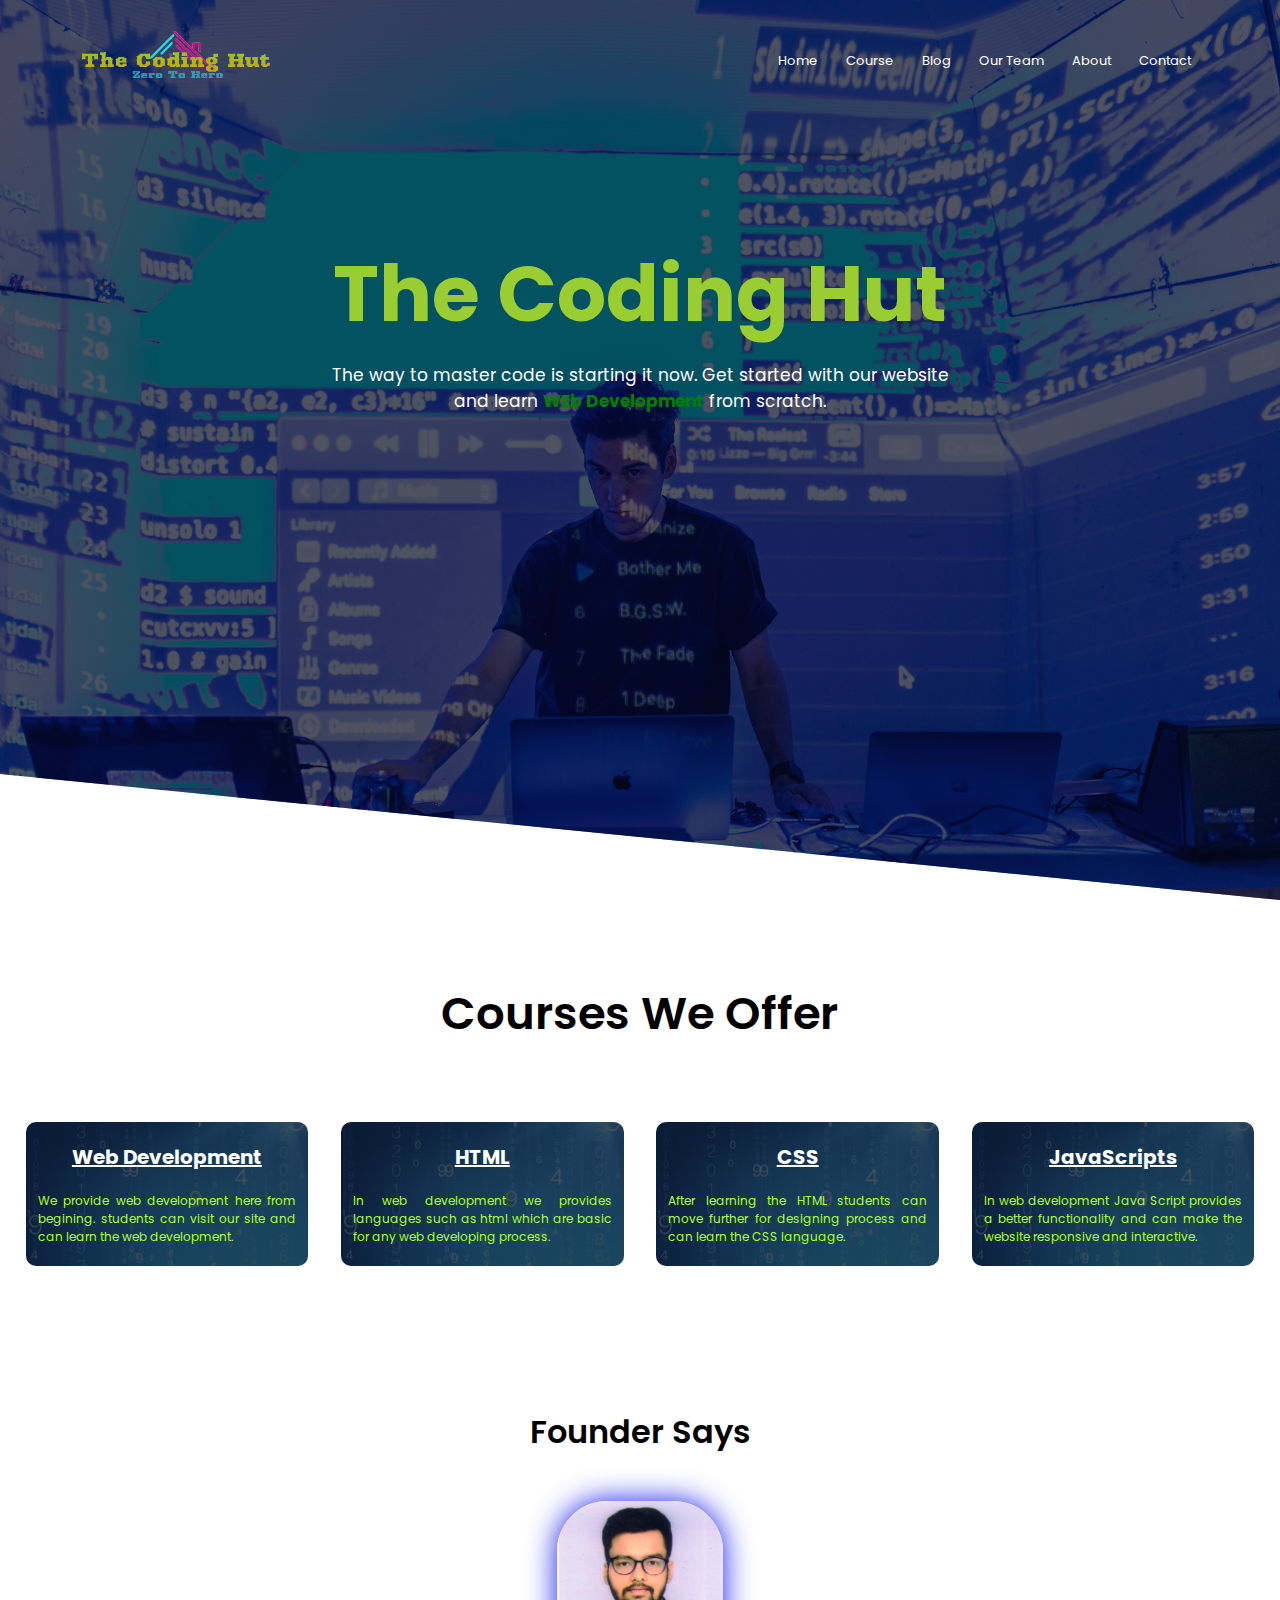
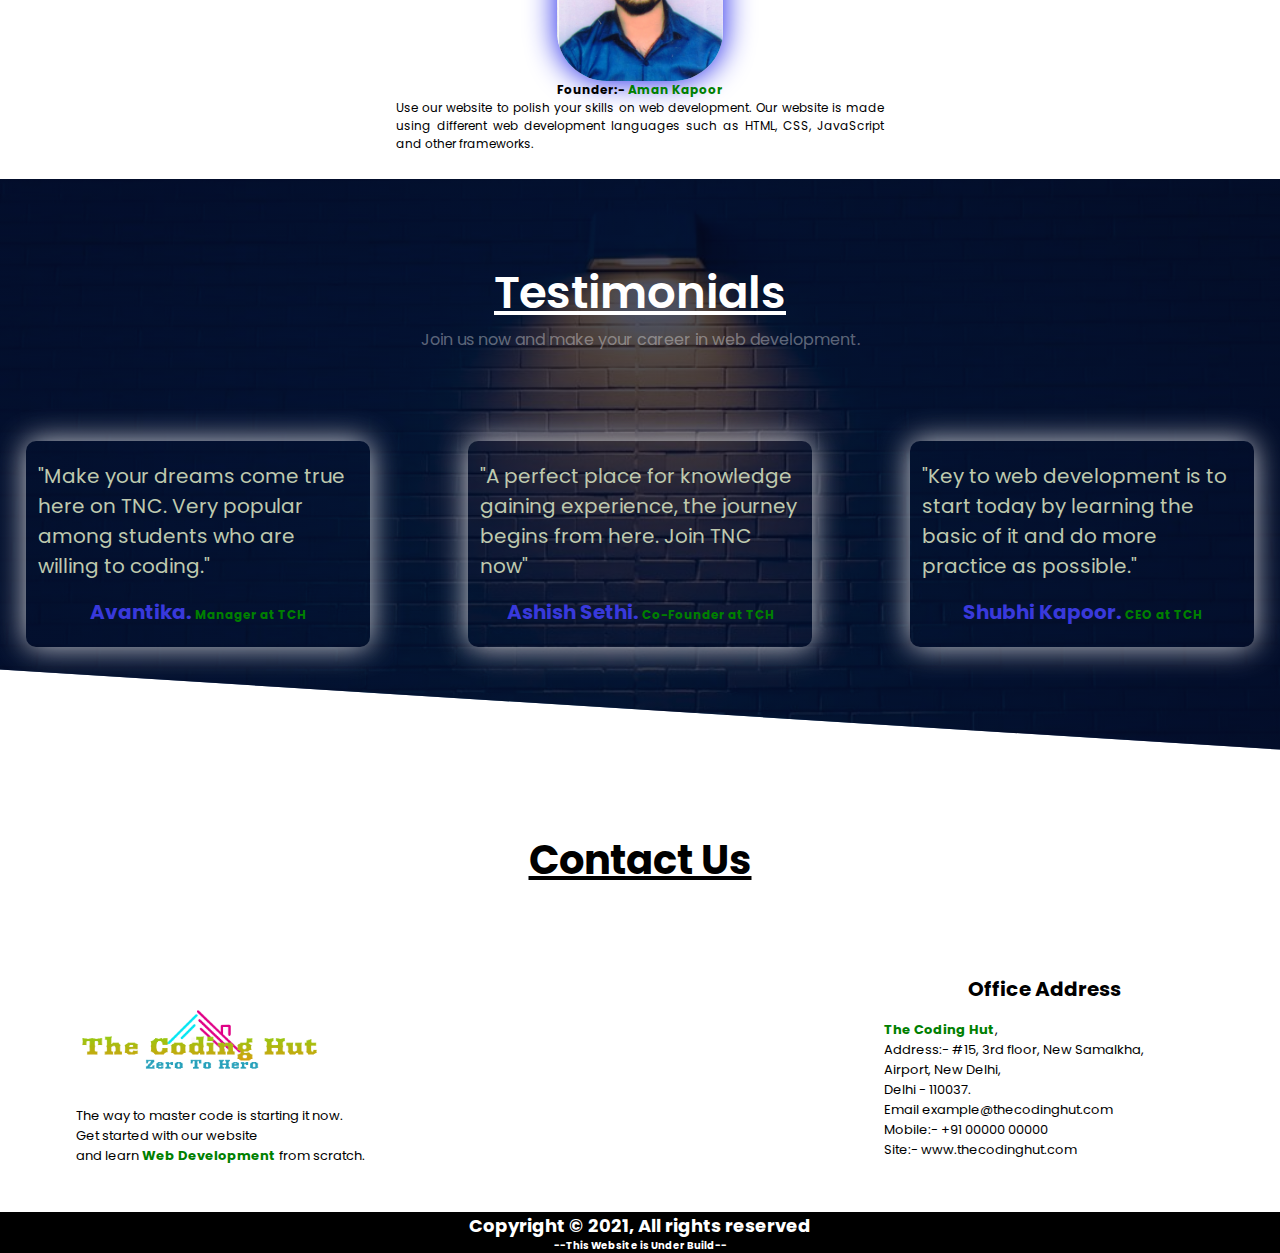
==== commit 37165bc9: "Update index.html" ====
--- a/The Coding Hut/index.html
+++ b/The Coding Hut/index.html
@@ -76,7 +76,7 @@
         <div class="">
             <div class="founder">
                 <div class="team-col">
-                    <img src="images/me.jpg">
+                    <img src="Images/me.jpg">
                     <h3> Founder:- <spam>Aman Kapoor</spam>
                     </h3>
                     <p>Use our website to polish your skills on web development. Our website is made using different web
--- a/The Coding Hut/style.css
+++ b/The Coding Hut/style.css
@@ -10,7 +10,7 @@
 .header{
     min-height: 100vh;
     width: 100%;
-    background-image: linear-gradient(rgb(4,9,30,0.7),rgb(4,9,30,0.7)),url(images/headerbg.jpg);
+    background-image: linear-gradient(rgb(4,9,30,0.7),rgb(4,9,30,0.7)),url(Images/headerbg.jpg);
     background-position: center;
     background-size: cover;
     position: relative;
@@ -151,7 +151,7 @@
 .course-col{
     
     flex-basis: 23%;
-    background-image: linear-gradient(rgb(4,9,30,0.7),rgb(4,9,30,0.7)),url(images/course-bg.jpg);
+    background-image: linear-gradient(rgb(4,9,30,0.7),rgb(4,9,30,0.7)),url(Images/course-bg.jpg);
     border-radius: 10px;
     margin-bottom: 5%;
     padding: 20px 12px;
@@ -176,9 +176,6 @@
 @media(max-width:700px) {
     .row{
         flex-direction: column;
-    }
-    .course-col h3{
-        font-size: 10px;
     }
 }
 
@@ -243,11 +240,11 @@
     text-align: center;
     padding-top: 80px;
     box-sizing: border-box;
-    background-image: linear-gradient(rgb(4,9,30,0.7),rgb(4,9,30,0.7)),url(images/about-bg.jpg);
+    background-image: linear-gradient(rgb(4,9,30,0.7),rgb(4,9,30,0.7)),url(Images/about-bg.jpg);
     background-position: center;
     background-size: cover;
     position: relative;
-    clip-path: polygon(0 0, 100% 15%, 100% 100%, 0% 100%);
+     clip-path: polygon(0 0, 0 86%, 100% 100%, 100% 0);
 
 
 }
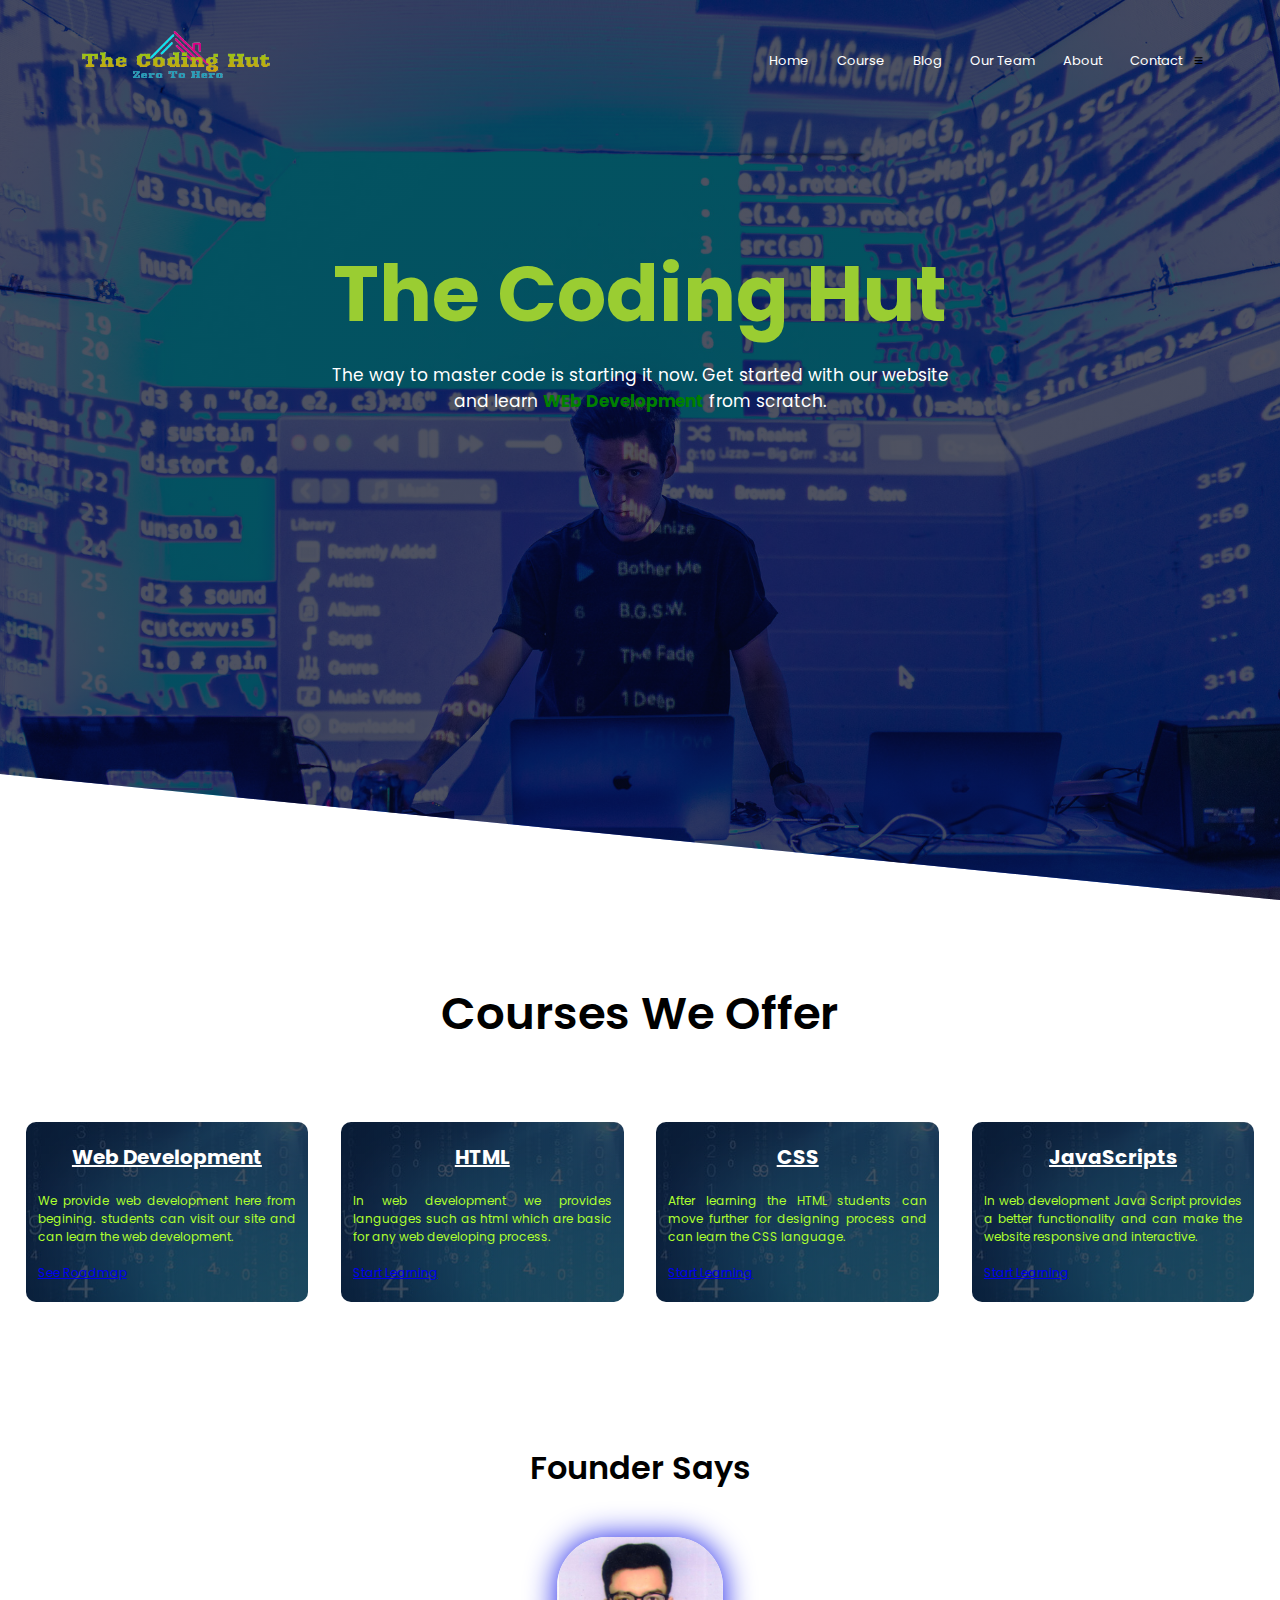
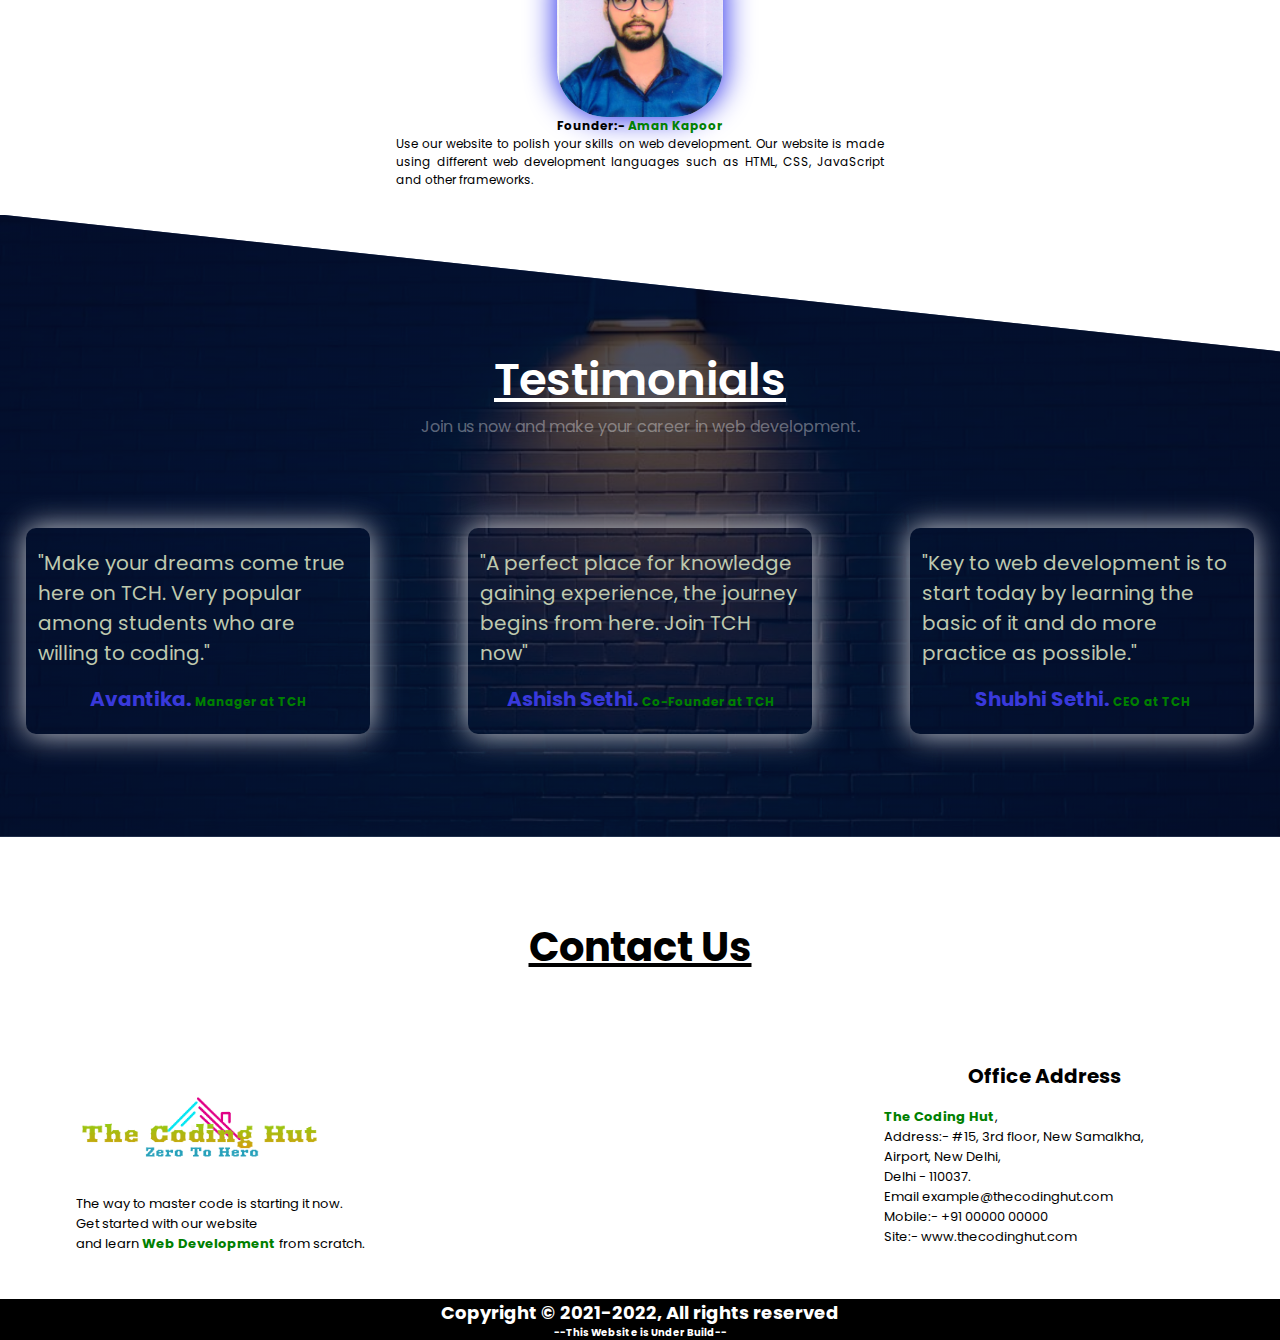
==== commit 261aaa79: "Update index.html" ====
--- a/The Coding Hut/index.html
+++ b/The Coding Hut/index.html
@@ -8,8 +8,16 @@
     <title>Home- The Coding Hut</title>
     <link rel="stylesheet" href="style.css">
     <link rel="preconnect" href="https://fonts.googleapis.com">
-<link rel="preconnect" href="https://fonts.gstatic.com" crossorigin>
-<link href="https://fonts.googleapis.com/css2?family=Poppins:ital,wght@0,600;0,700;1,600;1,900&display=swap" rel="stylesheet">
+    <link rel="preconnect" href="https://fonts.gstatic.com" crossorigin>
+    <link href="https://fonts.googleapis.com/css2?family=Poppins:ital,wght@0,600;0,700;1,600;1,900&display=swap"
+        rel="stylesheet">
+
+
+        <link rel="preconnect" href="https://fonts.googleapis.com">
+    <link rel="preconnect" href="https://fonts.gstatic.com" crossorigin>
+    <link
+        href="https://fonts.googleapis.com/css2?family=Acme&family=Poppins:ital,wght@0,600;0,700;1,600;1,900&display=swap"
+        rel="stylesheet">
 </head>
 
 <body>
@@ -19,16 +27,16 @@
             <div class="nav-links" id="navlinks">
                 <button class="close_menu" onclick="closemenu()">X</button>
                 <ul>
-                    <li><a href="">Home</a></li>
-                    <li><a href="">Course</a></li>
-                    <li><a href="">Blog</a></li>
-                    <li><a href="">Our Team</a></li>
+                    <li><a href="#">Home</a></li>
+                    <li><a href="allcourses.html">Course</a></li>
+                    <li><a href="404error.html">Blog</a></li>
+                    <li><a href="#team">Our Team</a></li>
                     <li><a href="">About</a></li>
-                    <li><a href="">Contact</a></li>
+                    <li><a href="#contact">Contact</a></li>
                 </ul>
 
             </div>
-            <button class="open-menu" onclick="openemenu()">≡</button>
+            <butt on class="open-menu" onclick="openemenu()">≡</button>
         </nav>
 
         <div class="text-box">
@@ -36,33 +44,38 @@
             <p>The way to master code is starting it now. Get started with our website<br>
                 and learn <span>WEb Development</span> from scratch.</p>
 
+
         </div>
 
     </section>
     <!-------Course Segment Start Now-------->
-    <section class="course">
+    <section class="course" id="course">
         <h1>Courses We Offer</h1>
 
         <div class="row">
             <div class="course-col">
                 <h3>Web Development</h3>
                 <p>We provide web development
-                    here from begining. students can visit our site and can learn the web development.</p>
+                    here from begining. students can visit our site and can learn the web development.</p><br>
+                    <a href="roadmap.html">See Roadmap</a>
             </div>
             <div class="course-col">
                 <h3>HTML</h3>
                 <p>In web development we provides languages such as html which are basic for any web developing process.
-                </p>
+                </p><br>
+                <a href="htmlcourse.html">Start Learning</a>
             </div>
             <div class="course-col">
                 <h3>CSS</h3>
                 <p>After learning the HTML students can move further for designing process and can learn the CSS
-                    language.</p>
+                    language.</p><br>
+                <a href="csscourse.html">Start Learning</a>
             </div>
             <div class="course-col">
                 <h3>JavaScripts</h3>
                 <p>In web development Java Script provides a better functionality and can make the website responsive
-                    and interactive.</p>
+                    and interactive.</p><br>
+                <a href="JS.html">Start Learning</a>
             </div>
         </div>
     </section>
@@ -71,7 +84,7 @@
     <!-------Our Team Segment Start------->
 
 
-    <section class="team">
+    <section class="team" id="team">
         <h1>Founder Says</h1>
         <div class="">
             <div class="founder">
@@ -90,66 +103,68 @@
         </div>
     </section>
 
- <!--------Testimonials Us Segment-------->
- <section class="Testimonials">
-    <h1>Testimonials</h1>
-    <p>Join us now and make your career in web development.</p>
+    <!--------Testimonials Us Segment-------->
+    <section class="Testimonials" id="About">
+        <h1>Testimonials</h1>
+        <p>Join us now and make your career in web development.</p>
 
-    <div class="row">
-        <div class="Testimonials-col">
-            <p>"Make your dreams come true here on TNC. Very popular among students who are willing to coding."</p>
-            <h3>Avantika. <span>Manager at TCH</span></h3>
-        </div>
-        <div class="Testimonials-col">
-            
-            <p>"A perfect place for knowledge gaining experience, the journey begins from here. Join TNC now"
-            </p>
-            <h3>Ashish Sethi. <span>Co-Founder at TCH</span></h3>
-        </div>
-        <div class="Testimonials-col">
-            <p>"Key to web development is to start today by learning the basic of it and do more practice as possible."</p>
-            <h3>Shubhi Kapoor. <span>CEO at TCH</span></h3>
-        </div>
-        
-    </div>
-</section>
+        <div class="row">
+            <div class="Testimonials-col">
+                <p>"Make your dreams come true here on TCH. Very popular among students who are willing to coding."</p>
+                <h3>Avantika. <span>Manager at TCH</span></h3>
+            </div>
+            <div class="Testimonials-col">
 
-<!------------Contact Us Segment-------->
-
-<section class="contact">
-    <h1>Contact Us</h1>
-    <div class="row">
-        
-        <div class="contact-col"><br>
-            
-            <a href="index.html"><img src="Images/logo.png" width="250px"></a><br>
-            
-<p>The way to master code is starting it now.<br>
-
-    Get started with our website<br>
-    and learn <span>Web Development</span> from scratch.</p>
+                <p>"A perfect place for knowledge gaining experience, the journey begins from here. Join TCH now"
+                </p>
+                <h3>Ashish Sethi. <span>Co-Founder at TCH</span></h3>
+            </div>
+            <div class="Testimonials-col">
+                <p>"Key to web development is to start today by learning the basic of it and do more practice as
+                    possible."</p>
+                <h3>Shubhi Sethi. <span>CEO at TCH</span></h3>
+            </div>
 
         </div>
-        <div class="contact-col">
-            <h3>Office Address</h3>
-            <p><span>The Coding Hut</span>,<br>
-               Address:-  #15, 3rd floor, New Samalkha,<br>
-                Airport, New Delhi,<br>
-                Delhi - 110037.<br>
-               Email example@thecodinghut.com<br>
-              Mobile:-  +91 00000 00000<br>
-             Site:-  www.thecodinghut.com </p>
-            
+    </section>
+
+    <!------------Contact Us Segment-------->
+
+    <section class="contact" id="contact">
+        <h1>Contact Us</h1>
+        <div class="row">
+
+            <div class="contact-col"><br>
+
+                <a href="index.html"><img src="Images/logo.png" width="250px"></a><br>
+
+                <p>The way to master code is starting it now.<br>
+
+                    Get started with our website<br>
+                    and learn <span>Web Development</span> from scratch.</p>
+
+            </div>
+            <div class="contact-col">
+                <h3>Office Address</h3>
+                <p><span>The Coding Hut</span>,<br>
+                    Address:- #15, 3rd floor, New Samalkha,<br>
+                    Airport, New Delhi,<br>
+                    Delhi - 110037.<br>
+                    Email example@thecodinghut.com<br>
+                    Mobile:- +91 00000 00000<br>
+                    Site:- www.thecodinghut.com </p>
+
+            </div>
+
         </div>
-        
-    </div>
-</section>
+    </section>
 
-<footer>
+    <!------Footer Segment------>
+    <footer>
 
-    <h2>Copyright © 2021, All rights reserved</h2>
-    <h5>--This Website is Under Build--</h5>
-</footer>
+        <h2>Copyright © 2021-2022, All rights reserved</h2>
+        <h5>--This Website is Under Build--</h5>
+    </footer>
 
 
 
--- a/The Coding Hut/style.css
+++ b/The Coding Hut/style.css
@@ -244,12 +244,14 @@
     background-position: center;
     background-size: cover;
     position: relative;
-     clip-path: polygon(0 0, 0 86%, 100% 100%, 100% 0);
+    clip-path: polygon(0 0, 100% 22%, 100% 100%, 0% 100%);
+
 
 
 }
 .Testimonials h1{
 font-size: 45px;
+    margin-top:4%;
 font-weight: 600;
 text-decoration: underline;
 color: white
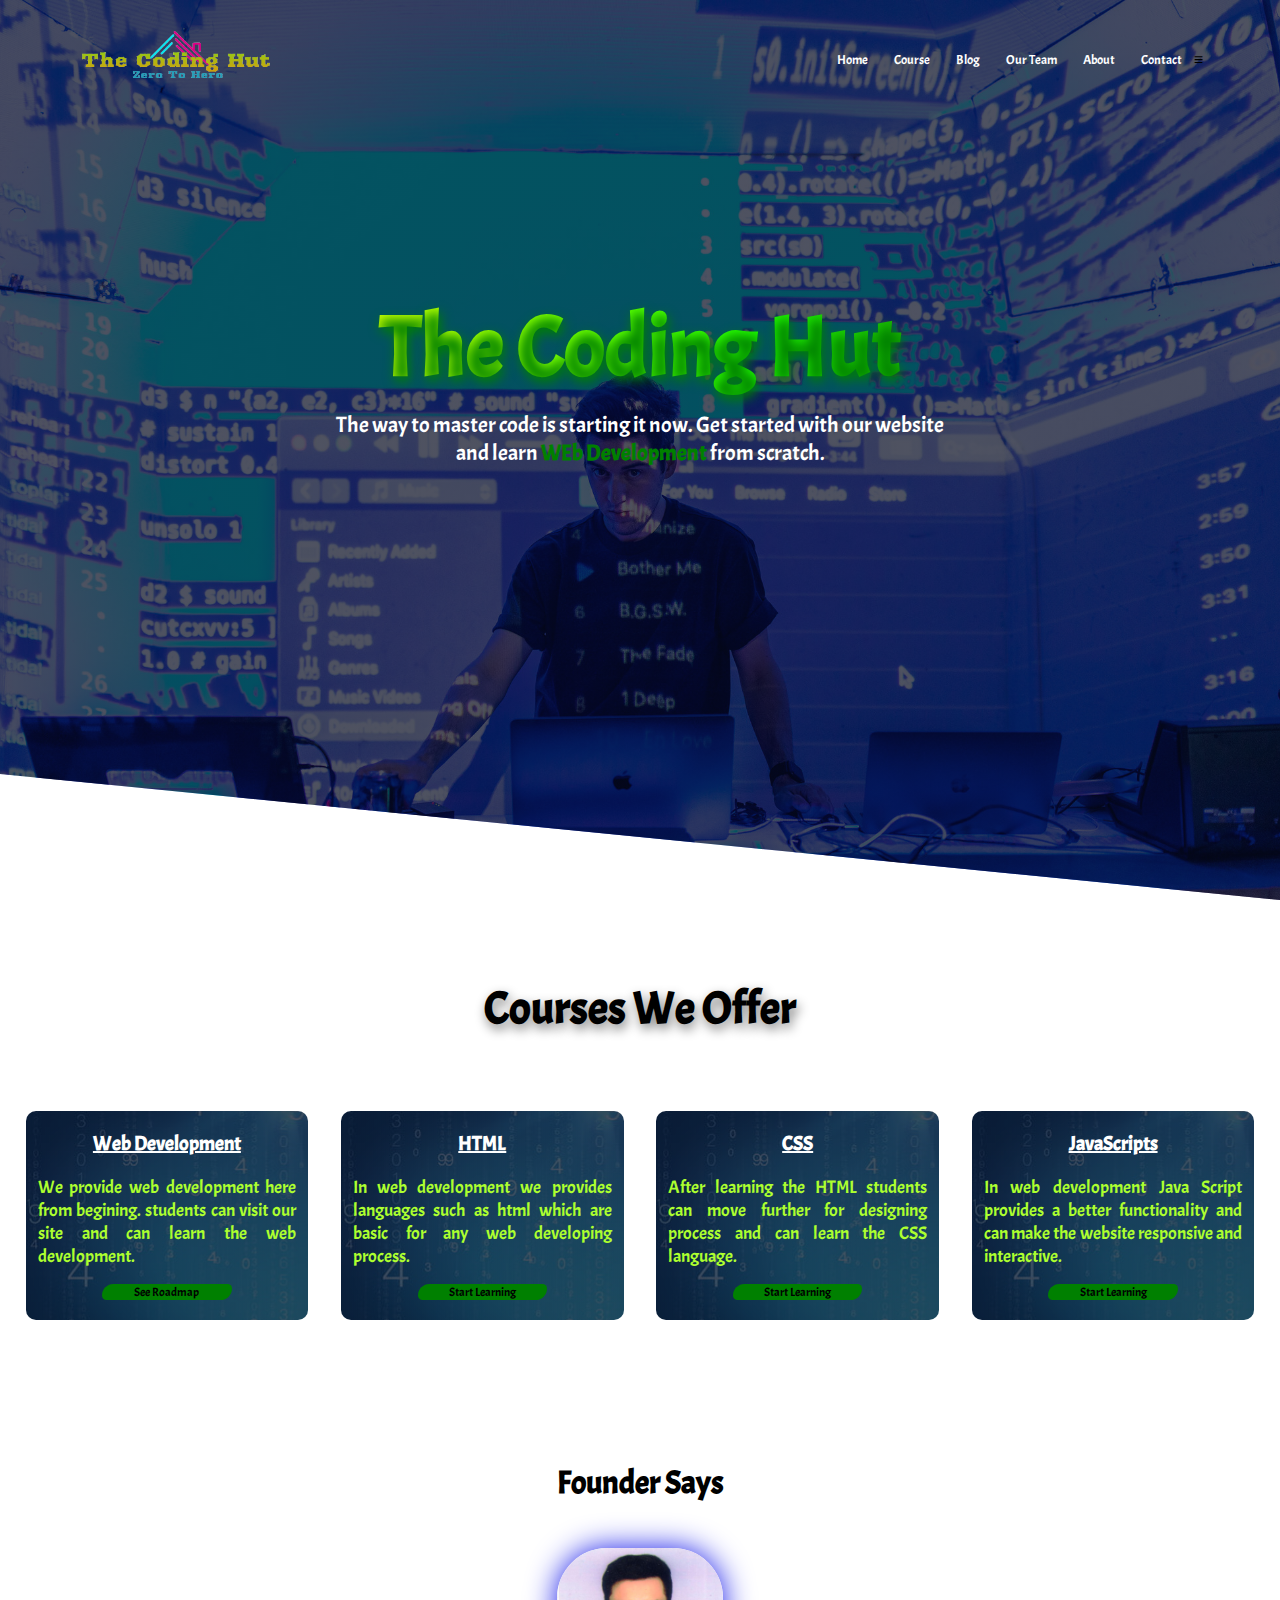
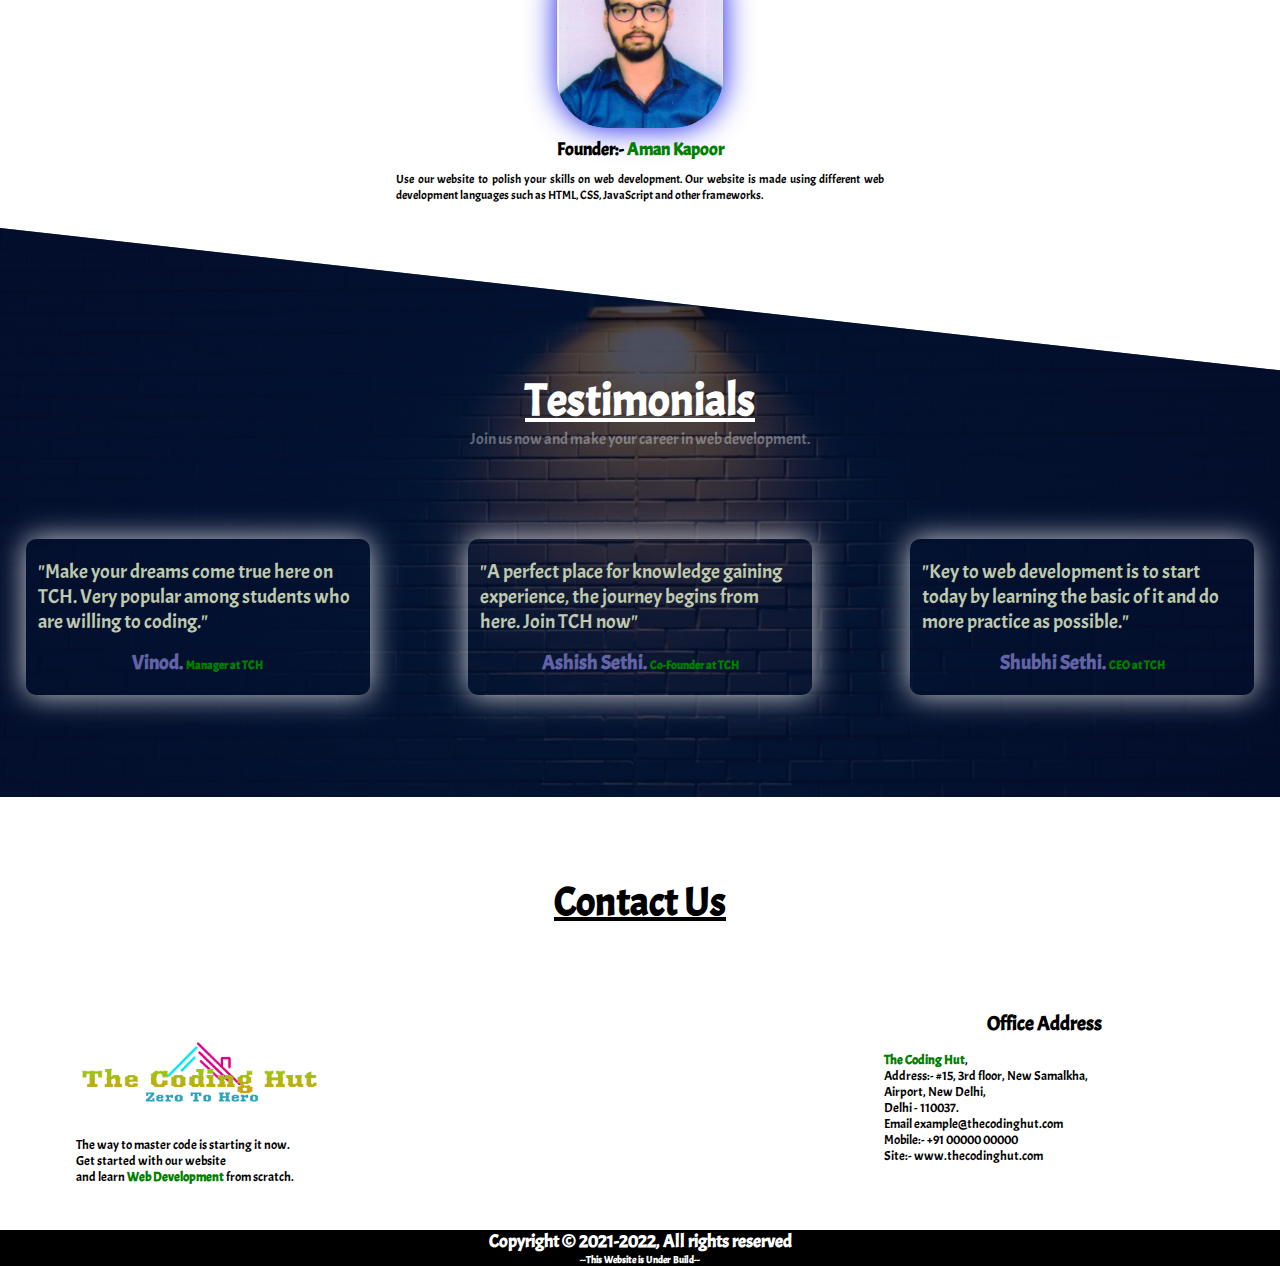
==== commit 068e0ace: "Update index.html" ====
--- a/The Coding Hut/index.html
+++ b/The Coding Hut/index.html
@@ -111,7 +111,7 @@
         <div class="row">
             <div class="Testimonials-col">
                 <p>"Make your dreams come true here on TCH. Very popular among students who are willing to coding."</p>
-                <h3>Avantika. <span>Manager at TCH</span></h3>
+                <h3>Vinod. <span>Manager at TCH</span></h3>
             </div>
             <div class="Testimonials-col">
 
--- a/The Coding Hut/style.css
+++ b/The Coding Hut/style.css
@@ -2,6 +2,8 @@
     margin: 0;
     padding: 0;
     font-family: 'Poppins', sans-serif;
+    font-family: 'Acme', sans-serif;
+
 }
 html {
     scroll-behavior: smooth;
@@ -66,16 +68,20 @@
     top: 50%;
     left: 50%;
     color: white;
-    transform: translate(-50%,-120%);
+    transform: translate(-50%,-90%);
     text-align: center; 
 }
 
 .text-box h1{
-    font-size: 78px;
-    color: yellowgreen;
+    font-size: 85px;
+    background: linear-gradient(to right,green 20%,rgb(238, 255, 0) 20%,rgb(30, 255, 0),rgb(14, 13, 13));
+    -webkit-background-clip: text;
+    -webkit-text-fill-color: transparent;
+      text-shadow: 2px 5px 12px green;
+
 }
 .text-box p{
-    font-size: 17px;
+    font-size: 22px;
     margin: 10px 0 0px;
 }
 span{
@@ -88,6 +94,7 @@
 @media(max-width:700px)
 {
     .text-box h1{
+        margin-top: 5%;
         font-size: 40px;
     }
     .nav-links ul li{
@@ -142,11 +149,13 @@
 margin-bottom: 6%;
 text-decoration: none;
 color:black;
+text-shadow: 2px 5px 12px grey;
 }
 .row{
     display: flex;
     margin-top: 5%;
     justify-content: space-between;
+    
 }
 .course-col{
     
@@ -159,6 +168,7 @@
     text-align:justify;
     font-size: 12px;
     transition: 0.8s;
+    
 }
 .course h3{
     text-align: center;
@@ -169,6 +179,24 @@
 }
 .course-col p{
     color: greenyellow;
+    font-size: 18px;
+}
+.course-col a
+{   
+    color: black;
+    text-decoration: none;
+    width: 50%;
+    text-align: center;
+    background-color: green;
+    transition: 0.3s;
+    border-radius: 50px 20px;
+    margin:auto;
+    display: block;
+}
+.course-col a:hover{
+    color: white;
+    border: 2px solid green;
+    background-color:transparent;
 }
 .course-col:hover{
     box-shadow: 0 0 30px 0px rgb(20, 24, 233);
@@ -196,7 +224,9 @@
 
 }
 .team h3{
-    font-size: 12px;
+    padding:2%;
+    font-size: 18px;
+    text-align: center;
     text-decoration: none;
     color: black;
 }
@@ -244,17 +274,16 @@
     background-position: center;
     background-size: cover;
     position: relative;
-    clip-path: polygon(0 0, 100% 22%, 100% 100%, 0% 100%);
-
+    clip-path: polygon(0 0, 100% 25%, 100% 100%, 0% 100%);
 
 
 }
 .Testimonials h1{
 font-size: 45px;
-    margin-top:4%;
 font-weight: 600;
+margin-top: 5%;
 text-decoration: underline;
-color: white
+color: white;
 }
 .Testimonials p{
     color: rgba(255, 255, 255, 0.363)
@@ -276,12 +305,17 @@
     margin-bottom: 8%;
     box-shadow: 0 0 30px 0px rgb(206, 207, 212);
 }
-h3{
+.Testimonials-col h3{
     text-align: center;
     font-size: 20px;
-    color: rgb(57, 57, 219);
+    color: rgb(99, 99, 167);
     text-decoration: none;
     justify-items: flex-end;
+}
+.Testimonials-col:hover h3
+{
+
+    color:white;
 }
 .Testimonials-col span{
     font-size: 12px;
@@ -295,10 +329,10 @@
     box-shadow: 0 0 30px 0px rgb(20, 24, 233);
 }
 
-@media(max-width:767px)
+@media(max-width:700px)
 {
     .Testimonials h1{
-        margin-top: 5%;
+        margin-top: 30%;
         }
 }
 
